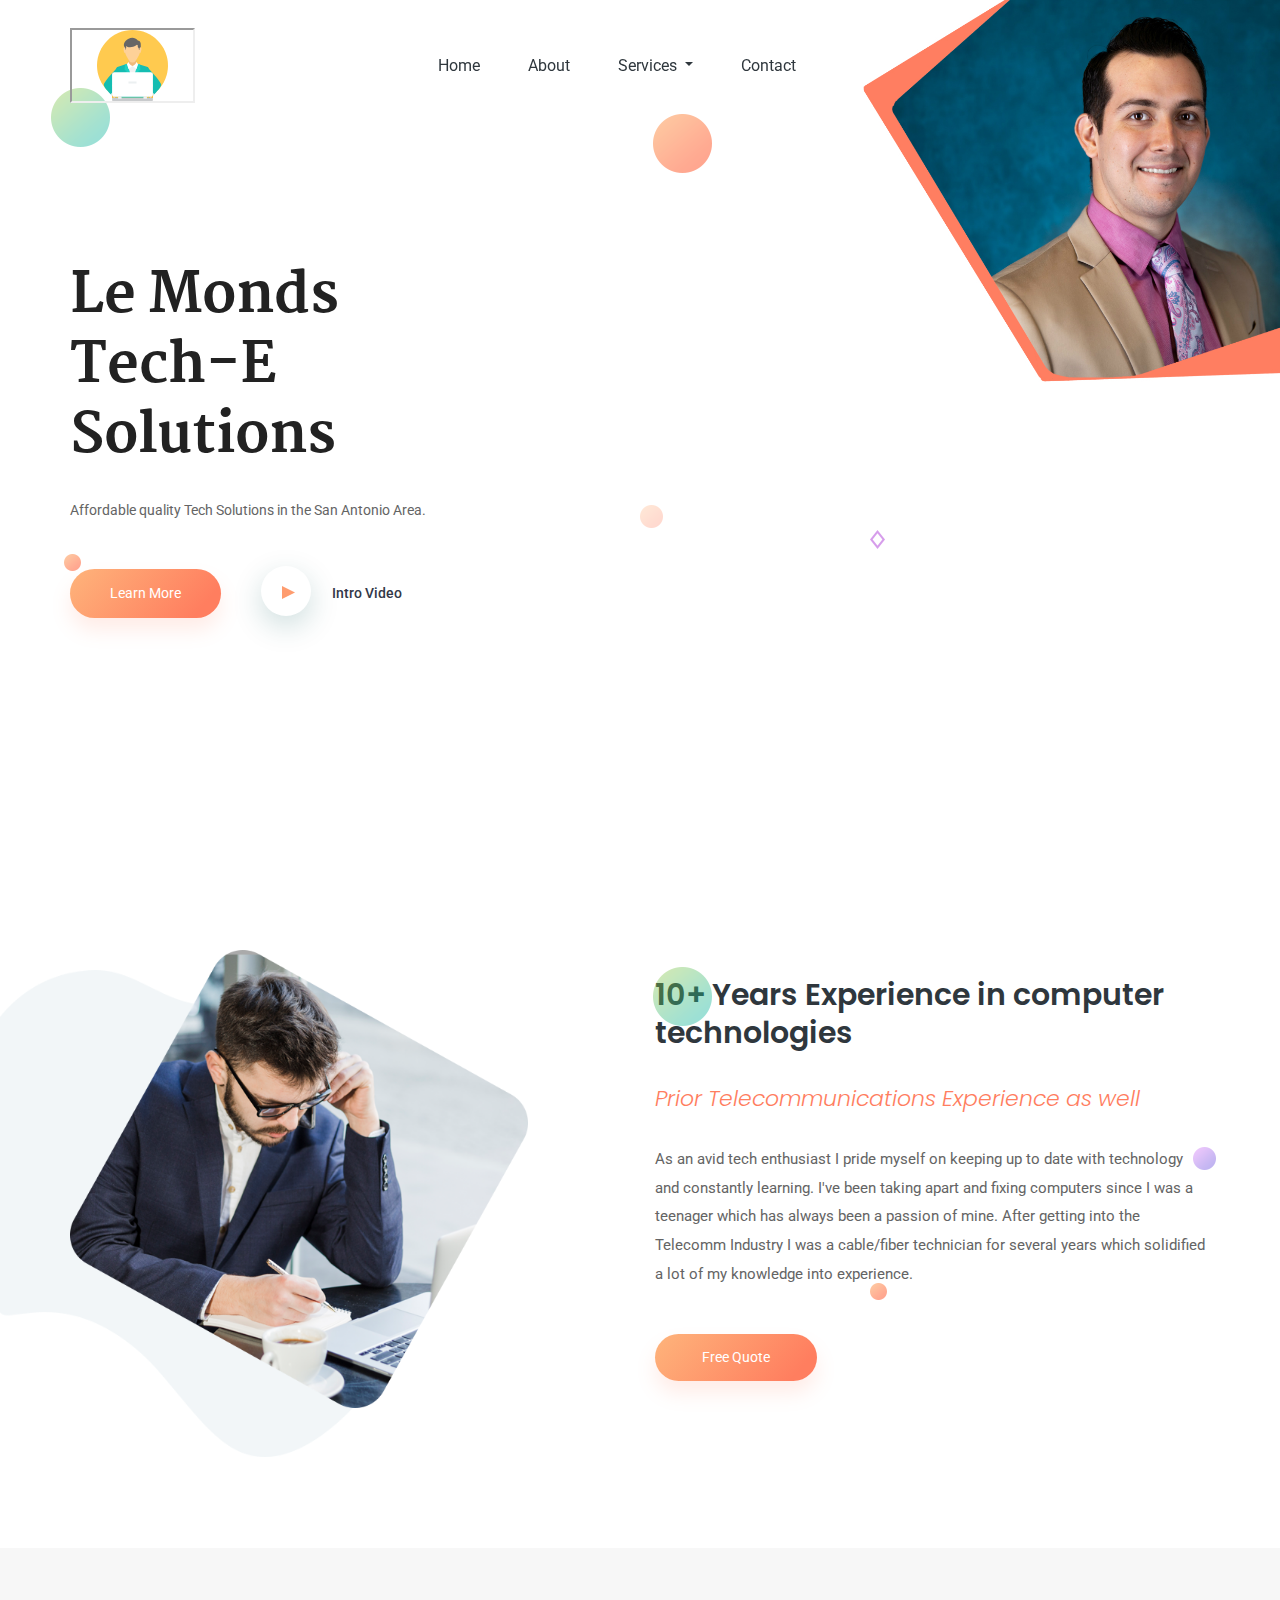
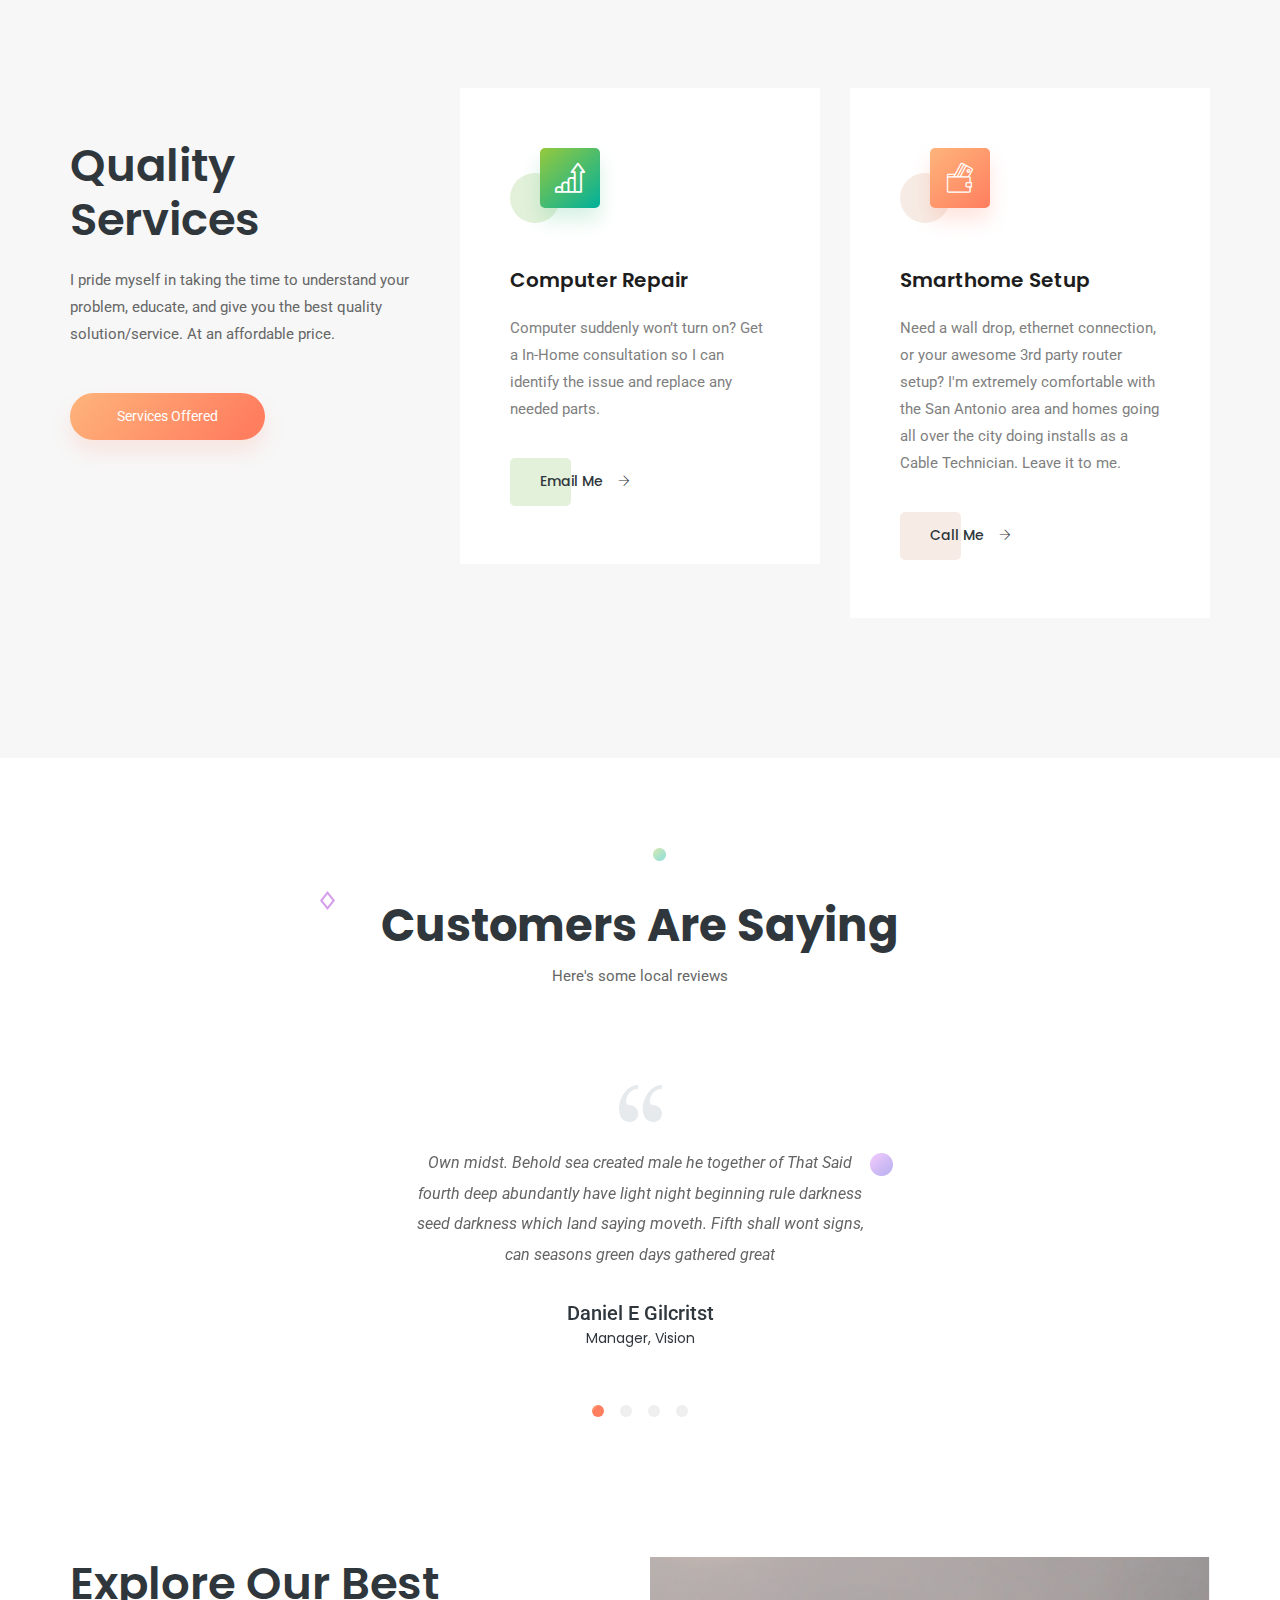
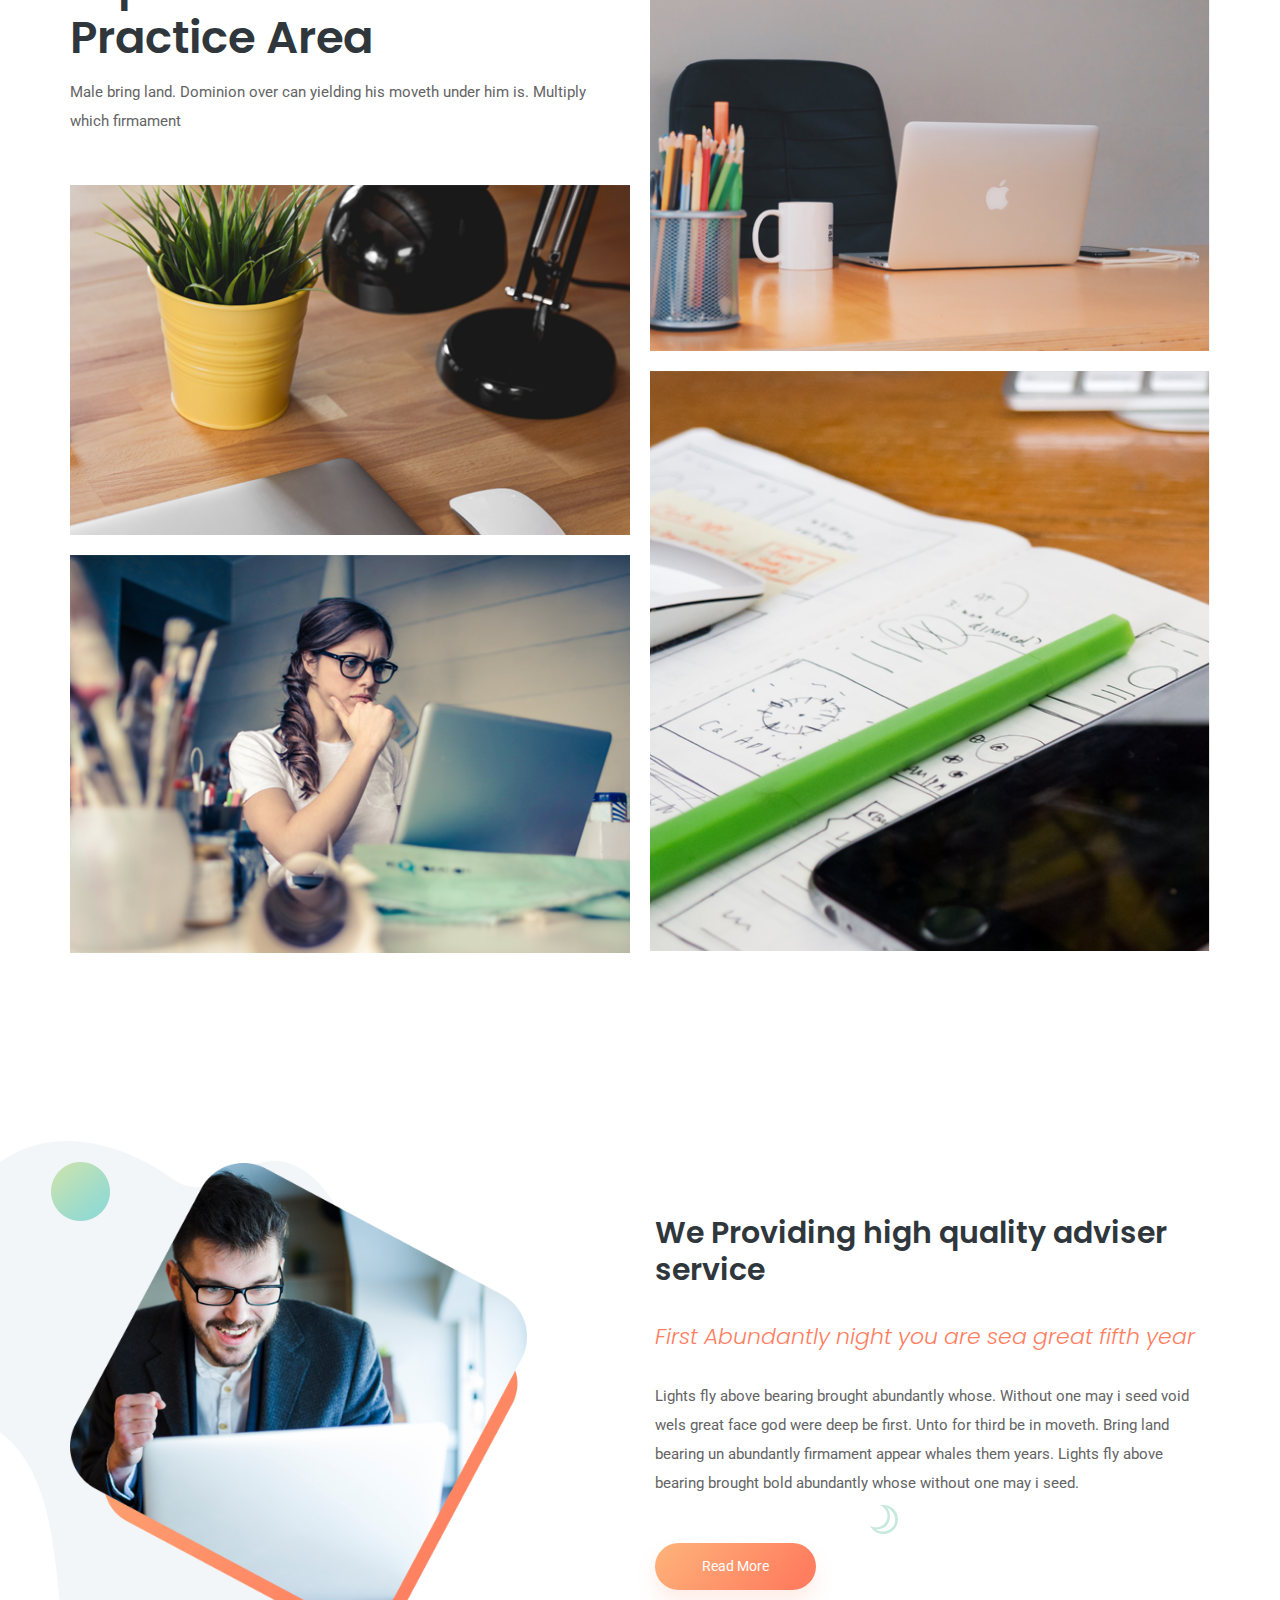
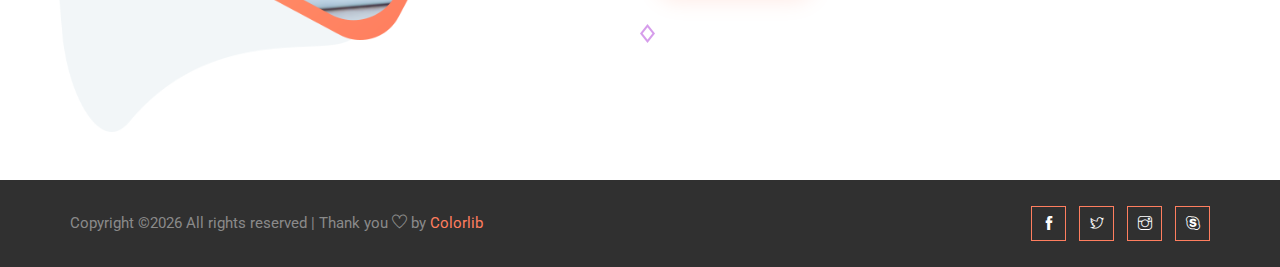
==== index.html @ b0a26e7a "adding all files to git" ====
<!doctype html>
<html lang="en">

<head>
    <!-- Required meta tags -->
    <meta charset="utf-8">
    <meta name="viewport" content="width=device-width, initial-scale=1, shrink-to-fit=no">
    <title>LeMonds Tech-E Solutions</title>
    <link rel="icon" href="img/favicon.png">
    <!-- Bootstrap CSS -->
    <link rel="stylesheet" href="css/bootstrap.min.css">
    <!-- animate CSS -->
    <link rel="stylesheet" href="css/animate.css">
    <!-- owl carousel CSS -->
    <link rel="stylesheet" href="css/owl.carousel.min.css">
    <!-- themify CSS -->
    <link rel="stylesheet" href="css/themify-icons.css">
    <!-- flaticon CSS -->
    <link rel="stylesheet" href="css/flaticon.css">
    <!-- font awesome CSS -->
    <link rel="stylesheet" href="css/magnific-popup.css">
    <!-- swiper CSS -->
    <link rel="stylesheet" href="css/slick.css">
    <!-- style CSS -->
    <link rel="stylesheet" href="css/style.css">
</head>

<body>
    <!--::header part start::-->
    <header class="main_menu home_menu">
        <div class="container">
            <div class="row align-items-center">
                <div class="col-lg-8 col-xl-8">
                    <nav class="navbar navbar-expand-lg navbar-light">
                        <iframe src="img/student.svg" width="125px" height="75px"></iframe>
                        <button class="navbar-toggler" type="button" data-toggle="collapse"
                            data-target="#navbarSupportedContent" aria-controls="navbarSupportedContent"
                            aria-expanded="false" aria-label="Toggle navigation">
                            <span class="navbar-toggler-icon"></span>
                        </button>

                        <div class="collapse navbar-collapse main-menu-item justify-content-end"
                            id="navbarSupportedContent">
                            <ul class="navbar-nav">
                                <li class="nav-item active">
                                    <a class="nav-link" href="index.html">Home </a>
                                </li>
                                <li class="nav-item">
                                    <a class="nav-link" href="about.html">About</a>
                                </li>
                                <!--
                                <li class="nav-item dropdown">
                                    <a class="nav-link dropdown-toggle" href="blog.html" id="navbarDropdown" role="button" data-toggle="dropdown" aria-haspopup="true" aria-expanded="false">
                                        Blog
                                    </a>
                                    <div class="dropdown-menu" aria-labelledby="navbarDropdown">
                                        <a class="dropdown-item" href="blog.html">Blog</a>
                                        <a class="dropdown-item" href="single-blog.html">Single blog</a>
                                    </div>
                                </li> -->
                                <li class="nav-item dropdown">
                                    <a class="nav-link dropdown-toggle" href="#" id="navbarDropdown" role="button" data-toggle="dropdown" aria-haspopup="true" aria-expanded="false">
                                        Services
                                    </a>
                                    <div class="dropdown-menu" aria-labelledby="navbarDropdown">
                                        <a class="dropdown-item" href="project.html">Services</a>
                                        <a class="dropdown-item" href="project_details.html">Computer Repair</a>
                                        <a class="dropdown-item" href="service.html">Home Networking</a>
                                        <a class="dropdown-item" href="elements.html">Smarthome Setup</a>
                                    </div>
                                </li>
                                <li class="nav-item active">
                                    <a class="nav-link" href="contact.html">Contact</a>
                                </li>
                            </ul>
                        </div>
                    </nav>
                </div>
            </div>
        </div>
    </header>
    <!-- Header part end-->

    <!-- banner part start-->
    <section class="banner_part">
        <div class="container">
            <div class="row align-items-center">
                <div class="col-lg-7 col-xl-6">
                    <div class="banner_text">
                        <div class="banner_text_iner">
                            <h1>Le Monds <br> Tech-E <br> Solutions</h1>
                            <p>Affordable quality Tech Solutions in the San Antonio Area.</p>
                            <a href="#" class="btn_1">learn more </a>
                            <a href="https://www.youtube.com/watch?v=pBFQdxA-apI" class="popup-youtube video_popup">
                                <span><img src="img/icon/play.svg" alt=""></span> Intro Video</a>
                        </div>
                    </div>
                </div>
            </div>
        </div>
        <div class="hero-app-1 custom-animation"><img src="img/animate_icon/icon_1.png" alt=""></div>
        <div class="hero-app-2 custom-animation2"><img src="img/animate_icon/icon_2.png" alt=""></div>
        <div class="hero-app-5 custom-animation4"><img src="img/animate_icon/icon_5.png" alt=""></div>
        <div class="hero-app-7 custom-animation2"><img src="img/animate_icon/icon_7.png" alt=""></div>
        <div class="hero-app-8 custom-animation"><img src="img/animate_icon/icon_8.png" alt=""></div>
    </section>
    <!-- banner part start-->

    <!-- about part start-->
    <section class="about_part">
        <div class="container">
            <div class="row align-items-center justify-content-end">
                <div class="col-md-6 col-lg-6 col-xl-5">
                    <div class="about_img">
                        <img src="img/about_img_1.png" alt="">
                    </div>
                </div>
                <div class="col-md-6 col-lg-6 offset-xl-1 col-xl-6">
                    <div class="about_text">
                        <h2>10+ Years
                            Experience in computer technologies</h2>
                        <h4>Prior Telecommunications Experience as well</h4>
                        <p>As an avid tech enthusiast I pride myself on keeping up to date with technology and constantly learning. I've been taking apart and fixing computers since I was a teenager which has always been a passion of mine. After getting into the Telecomm Industry I was a cable/fiber technician for several years which solidified a lot of my knowledge into experience. </p>
                        <a href="#" class="btn_2">Free Quote</a>
                    </div>
                </div>
            </div>
        </div>
        <div class="hero-app-7 custom-animation"><img src="img/animate_icon/icon_1.png" alt=""></div>
        <div class="hero-app-8 custom-animation2"><img src="img/animate_icon/icon_2.png" alt=""></div>
        <div class="hero-app-6 custom-animation3"><img src="img/animate_icon/icon_3.png" alt=""></div>
    </section>
    <!-- about part start-->

    <!-- service_part start-->
    <section class="service_part section_padding gray_bg">
        <div class="container">
            <div class="row">
                <div class="col-sm-12 col-lg-8 col-xl-4">
                    <div class="single_service_text">
                        <h2>Quality Services</h2>
                        <p>I pride myself in taking the time to understand your problem, educate, and give you the best quality solution/service. At an affordable price.</p>
                        <a href="#" class="btn_2">Services Offered</a>
                    </div>
                </div>
                <div class="col-sm-6 col-xl-4">
                    <div class="single_service_part">
                        <span class="single_service_icon"><i class="flaticon-growth"></i></span>
                        <h4>Computer Repair</h4>
                        <p>Computer suddenly won’t turn on? Get a In-Home consultation so I can identify the issue and replace any needed parts. </p>
                        <a href="mailto:robertlemondsortiz@me.com" class="btn_3">Email Me <i class="ti-arrow-right"></i></a>
                    </div>
                </div>
                <div class="col-sm-6 col-xl-4">
                    <div class="single_service_part single_service_part_2">
                        <span class="single_service_icon style_icon"><i class="flaticon-wallet"></i></span>
                        <h4>Smarthome Setup</h4>
                        <p>Need a wall drop, ethernet connection, or your awesome 3rd party router setup? I'm extremely comfortable with the San Antonio area and homes going all over the city doing installs as a Cable Technician. Leave it to me.</p>
                        <a href="tel:210-504-9610" class="btn_3 service_btn">Call Me <i class="ti-arrow-right"></i></a>
                    </div>
                </div>
            </div>
        </div>
    </section>
    <!-- upcoming_event part start-->

    <!--::review_part start::-->
    <section class="review_part padding_top">
        <div class="container">
            <div class="row justify-content-center">
                <div class="col-xl-6">
                    <div class="section_tittle text-center">
                        <h2>Customers Are Saying</h2>
                        <p>Here's some local reviews</p>
                    </div>
                </div>
            </div>
            <div class="row justify-content-center">
                <div class="col-lg-6 col-xl-5">
                    <!-- THUMBNAILS 
                    <div class="slider-nav-thumbnails">
                        <div class="slider-thumbnails">
                            <img src="img/client/client_1.png" alt="slideimg" class="image">
                        </div>
                        <div class="slider-thumbnails">
                            <img src="img/client/client_2.png" alt="slideimg" class="image">
                        </div>
                        <div class="slider-thumbnails">
                            <img src="img/client/client_1.png" alt="slideimg" class="image">
                        </div>
                        <div class="slider-thumbnails">
                            <img src="img/client/client_1.png" alt="slideimg" class="image">
                        </div>
                    </div>
                </div>
                <div class="col-lg-10">
                -->
                    <!-- MAIN SLIDES -->
                    <div class="slider">
                        <div data-index="1">
                            <div class="client_review_text text-center">
                                <img src="img/icon/quate.svg" class="quate_icon" alt="quate">
                                <p>Own midst. Behold sea created male he together of That Said fourth deep abundantly
                                    have light night beginning rule darkness seed darkness which land saying moveth.
                                    Fifth shall wont signs, can seasons green days gathered great</p>
                                <h3>Daniel E Gilcritst</h3>
                                <h5>Manager, Vision</h5>
                            </div>
                        </div>
                        <div data-index="2">
                            <div class="client_review_text text-center">
                                <img src="img/icon/quate.svg" class="quate_icon" alt="quate">
                                <p>Own midst. Behold sea created male he together of That Said fourth deep abundantly
                                    have light night beginning rule darkness seed darkness which land saying moveth.
                                    Fifth shall wont signs, can seasons green days gathered great</p>
                                <h3>Daniel E Gilcritst</h3>
                                <h5>Manager, Vision</h5>
                            </div>
                        </div>
                        <div data-index="3">
                            <div class="client_review_text text-center">
                                <img src="img/icon/quate.svg" class="quate_icon" alt="quate">
                                <p>Own midst. Behold sea created male he together of That Said fourth deep abundantly
                                    have light night beginning rule darkness seed darkness which land saying moveth.
                                    Fifth shall wont signs, can seasons green days gathered great</p>
                                <h3>Daniel E Gilcritst</h3>
                                <h5>Manager, Vision</h5>
                            </div>
                        </div>
                        <div data-index="4">
                            <div class="client_review_text text-center">
                                <img src="img/icon/quate.svg" class="quate_icon" alt="quate">
                                <p>Own midst. Behold sea created male he together of That Said fourth deep abundantly
                                    have light night beginning rule darkness seed darkness which land saying moveth.
                                    Fifth shall wont signs, can seasons green days gathered great</p>
                                <h3>Daniel E Gilcritst</h3>
                                <h5>Manager, Vision</h5>
                            </div>
                        </div>
                    </div>
                </div>
            </div>
            <div class="hero-app-7 custom-animation4"><img src="img/animate_icon/icon_4.png" alt=""></div>
            <div class="hero-app-3 custom-animation2"><img src="img/animate_icon/icon_8.png" alt=""></div>
            <div class="hero-app-8 custom-animation"><img src="img/animate_icon/icon_3.png" alt=""></div>
        </div>
    </section>
    <!--::blog_part end::-->

    <!-- portfolio_part start-->
    <section class="portfolio_part section_padding">
        <div class="container">
            <div class="row">
                <div class="col-lg-12">
                    <div class="card-columns">
                        <div class="card">
                            <blockquote class="blockquote mb-0">
                                <h2>Explore Our Best
                                    Practice Area</h2>
                                <p>Male bring land. Dominion over can yielding his moveth under him is.
                                    Multiply which firmament</p>
                            </blockquote>
                        </div>
                        <div class="card">
                            <img src="img/gallery/gallery_item.png" class="card-img-top" alt="...">
                            <div class="card-body">
                                <a href="project_details.html">
                                    <h5 class="card-title">Startup Project</h5>
                                </a>
                                <p class="card-text">All days lights grass midst from unto</p>
                            </div>
                        </div>
                        <div class="card">
                            <img src="img/gallery/gallery_item_1.png" class="card-img-top" alt="...">
                            <div class="card-body">
                                <a href="project_details.html">
                                    <h5 class="card-title">Startup Project</h5>
                                </a>
                                <p class="card-text">All days lights grass midst from unto</p>
                            </div>
                        </div>
                        <div class="card">
                            <img src="img/gallery/gallery_item_2.png" class="card-img-top" alt="...">
                            <div class="card-body">
                                <a href="project_details.html">
                                    <h5 class="card-title">Startup Project</h5>
                                </a>
                                <p class="card-text">All days lights grass midst from unto</p>
                            </div>
                        </div>
                        <div class="card">
                            <img src="img/gallery/gallery_item_3.png" class="card-img-top" alt="...">
                            <div class="card-body">
                                <a href="project_details.html">
                                    <h5 class="card-title">Startup Project</h5>
                                </a>
                                <p class="card-text">All days lights grass midst from unto</p>
                            </div>
                        </div>
                    </div>
                </div>
            </div>
        </div>
    </section>
    <!-- portfolio_part part end-->

    <!-- our_service_part part start-->
    <section class="about_part our_service_part padding_top">
        <div class="container">
            <div class="row align-items-center justify-content-end">
                <div class="col-md-6 col-xl-5">
                    <div class="about_img">
                        <img src="img/about_img_2.png" alt="">
                    </div>
                </div>
                <div class="col-md-6 offset-xl-1 col-xl-6">
                    <div class="about_text">
                        <h2>We Providing high quality
                            	adviser service</h2>
                        <h4>First Abundantly night you are sea great fifth year</h4>
                        <p>Lights fly above bearing brought abundantly whose. Without one may i seed void wels great
                            face god were deep be first. Unto for third be in moveth. Bring land bearing un abundantly
                            firmament appear whales them years. Lights fly above bearing brought bold abundantly whose
                            without one may i seed. </p>
                        <a href="#" class="btn_2">read more</a>
                    </div>
                </div>
            </div>
        </div>
        <div class="hero-app-1 custom-animation"><img src="img/animate_icon/icon_1.png" alt=""></div>
        <div class="hero-app-4 custom-animation2"><img src="img/animate_icon/icon_8.png" alt=""></div>
        <div class="hero-app-8 custom-animation3"><img src="img/animate_icon/icon_9.png" alt=""></div>
    </section>
    <!--::blog_part start::-->


    <!--::blog_part start::
    <section class="blog_part section_padding">
        <div class="container">
            <div class="row justify-content-center">
                <div class="col-xl-6">
                    <div class="section_tittle text-center">
                        <h2>Update From Blog</h2>
                        <p>Winged hath had face creepeth abundantly so shall fire apperar </p>
                    </div>
                </div>
            </div>
            <div class="row">
                <div class="col-sm-6 col-lg-4 col-xl-4 d-none d-sm-block d-lg-none">
                    <div class="single-home-blog">
                        <div class="card">
                            <img src="img/blog/blog_3.png" class="card-img-top" alt="blog">
                            <div class="card-body">
                                <a href="blog.html">Technology</a> | <span> March 30, 2019</span>
                                <a href="blog.html">
                                    <h5 class="card-title">Be there bring void give good from stars</h5>
                                </a>
                                <ul>
                                    <li> <span class="ti-comments"></span>2 Comments</li>
                                    <li> <span class="ti-heart"></span>0 Like</li>
                                </ul>
                            </div>
                        </div>
                    </div>
                </div>
                <div class="col-sm-6 col-lg-4 col-xl-4">
                    <div class="single-home-blog">
                        <div class="card">
                            <img src="img/blog/blog_1.png" class="card-img-top" alt="blog">
                            <div class="card-body">
                                <a href="blog.html">Technology</a> | <span> March 30, 2019</span>
                                <a href="blog.html">
                                    <h5 class="card-title">He waters likeness their land set female for </h5>
                                </a>
                                <ul>
                                    <li> <span class="ti-comments"></span>2 Comments</li>
                                    <li> <span class="ti-heart"></span>0 Like</li>
                                </ul>
                            </div>
                        </div>
                    </div>
                </div>
                <div class="col-sm-6 col-lg-4 col-xl-4">
                    <div class="single-home-blog">
                        <div class="card">
                            <img src="img/blog/blog_2.png" class="card-img-top" alt="blog">
                            <div class="card-body">
                                <a href="blog.html">Technology</a> | <span> March 30, 2019</span>
                                <a href="blog.html">
                                    <h5 class="card-title">Be there bring void give good from stars</h5>
                                </a>
                                <ul>
                                    <li> <span class="ti-comments"></span>2 Comments</li>
                                    <li> <span class="ti-heart"></span>0 Like</li>
                                </ul>
                            </div>
                        </div>
                    </div>
                </div>
                <div class="col-sm-6 col-lg-4 col-xl-4">
                    <div class="single-home-blog">
                        <div class="card">
                            <img src="img/blog/blog_3.png" class="card-img-top" alt="blog">
                            <div class="card-body">
                                <a href="blog.html">Technology</a> | <span> March 30, 2019</span>
                                <a href="blog.html">
                                    <h5 class="card-title">Third lights they're over moved days above</h5>
                                </a>
                                <ul>
                                    <li> <span class="ti-comments"></span>2 Comments</li>
                                    <li> <span class="ti-heart"></span>0 Like</li>
                                </ul>
                            </div>
                        </div>
                    </div>
                </div>
            </div>
        </div>
    </section>
    ::blog_part end::-->

    <!-- footer part start
    <section class="footer-area section_padding">
        <div class="container">
            <div class="row">
                <div class="col-xl-2 col-sm-4 mb-4 mb-xl-0 single-footer-widget">
                    <h4>Top Products</h4>
                    <ul>
                        <li><a href="#">Managed Website</a></li>
                        <li><a href="#">Manage Reputation</a></li>
                        <li><a href="#">Power Tools</a></li>
                        <li><a href="#">Marketing Service</a></li>
                    </ul>
                </div>
                <div class="col-xl-2 col-sm-4 mb-4 mb-xl-0 single-footer-widget">
                    <h4>Quick Links</h4>
                    <ul>
                        <li><a href="#">Jobs</a></li>
                        <li><a href="#">Brand Assets</a></li>
                        <li><a href="#">Investor Relations</a></li>
                        <li><a href="#">Terms of Service</a></li>
                    </ul>
                </div>
                <div class="col-xl-2 col-sm-4 mb-4 mb-xl-0 single-footer-widget">
                    <h4>Features</h4>
                    <ul>
                        <li><a href="#">Jobs</a></li>
                        <li><a href="#">Brand Assets</a></li>
                        <li><a href="#">Investor Relations</a></li>
                        <li><a href="#">Terms of Service</a></li>
                    </ul>
                </div>
                <div class="col-xl-2 col-sm-4 mb-4 mb-xl-0 single-footer-widget">
                    <h4>Resources</h4>
                    <ul>
                        <li><a href="#">Guides</a></li>
                        <li><a href="#">Research</a></li>
                        <li><a href="#">Experts</a></li>
                        <li><a href="#">Agencies</a></li>
                    </ul>
                </div>
                <div class="col-xl-4 col-sm-8 col-md-8 mb-4 mb-xl-0 single-footer-widget">
                    <h4>Newsletter</h4>
                    <p>You can trust us. we only send promo offers,</p>
                    <div class="form-wrap" id="mc_embed_signup">
                        <form target="_blank"
                            action="https://spondonit.us12.list-manage.com/subscribe/post?u=1462626880ade1ac87bd9c93a&amp;id=92a4423d01"
                            method="get" class="form-inline">
                            <input class="form-control" name="EMAIL" placeholder="Your Email Address"
                                onfocus="this.placeholder = ''" onblur="this.placeholder = 'Your Email Address '"
                                required="" type="email">
                            <button class="click-btn btn btn-default text-uppercase btn_2">subscribe</button>
                            <div style="position: absolute; left: -5000px;">
                                <input name="b_36c4fd991d266f23781ded980_aefe40901a" tabindex="-1" value="" type="text">
                            </div>

                            <div class="info"></div>
                        </form>
                    </div>
                </div>
            </div>
        </div>
    </section>
-->
    <footer class="copyright_part">
        <div class="container">
            <div class="row align-items-center">
                <p class="footer-text m-0 col-lg-8 col-md-12"><!-- Link back to Colorlib can't be removed. Template is licensed under CC BY 3.0. -->
Copyright &copy;<script>document.write(new Date().getFullYear());</script> All rights reserved | Thank you <i class="ti-heart" aria-hidden="true"></i> by <a href="https://colorlib.com" target="_blank">Colorlib</a>
<!-- Link back to Colorlib can't be removed. Template is licensed under CC BY 3.0. --></p>
                <div class="col-lg-4 col-md-12 text-center text-lg-right footer-social">
                    <a href="#"><i class="ti-facebook"></i></a>
                    <a href="#"> <i class="ti-twitter"></i> </a>
                    <a href="#"><i class="ti-instagram"></i></a>
                    <a href="#"><i class="ti-skype"></i></a>
                </div>
            </div>
        </div>
    </footer>
    <!-- footer part end-->

    <!-- jquery plugins here-->
    <!-- jquery -->
    <script src="js/jquery-1.12.1.min.js"></script>
    <!-- popper js -->
    <script src="js/popper.min.js"></script>
    <!-- bootstrap js -->
    <script src="js/bootstrap.min.js"></script>
    <!-- easing js -->
    <script src="js/jquery.magnific-popup.js"></script>
    <!-- swiper js -->
    <script src="js/swiper.min.js"></script>
    <!-- swiper js -->
    <script src="js/masonry.pkgd.js"></script>
    <!-- particles js -->
    <script src="js/owl.carousel.min.js"></script>
    <!-- swiper js -->
    <script src="js/slick.min.js"></script>
    <!-- custom js -->
    <script src="js/custom.js"></script>


    
</body>

</html>
---- css/themify-icons.css ----
@font-face {
	font-family: 'themify';
	src:url('../fonts/themify.eot?-fvbane');
	src:url('../fonts/themify.eot?#iefix-fvbane') format('embedded-opentype'),
		url('../fonts/themify.woff?-fvbane') format('woff'),
		url('../fonts/themify.ttf?-fvbane') format('truetype'),
		url('../fonts/themify.svg?-fvbane#themify') format('svg');
	font-weight: normal;
	font-style: normal;
}

[class^="ti-"], [class*=" ti-"] {
	font-family: 'themify';
	speak: none;
	font-style: normal;
	font-weight: normal;
	font-variant: normal;
	text-transform: none;
	line-height: 1;

	/* Better Font Rendering =========== */
	-webkit-font-smoothing: antialiased;
	-moz-osx-font-smoothing: grayscale;
}

.ti-wand:before {
	content: "\e600";
}
.ti-volume:before {
	content: "\e601";
}
.ti-user:before {
	content: "\e602";
}
.ti-unlock:before {
	content: "\e603";
}
.ti-unlink:before {
	content: "\e604";
}
.ti-trash:before {
	content: "\e605";
}
.ti-thought:before {
	content: "\e606";
}
.ti-target:before {
	content: "\e607";
}
.ti-tag:before {
	content: "\e608";
}
.ti-tablet:before {
	content: "\e609";
}
.ti-star:before {
	content: "\e60a";
}
.ti-spray:before {
	content: "\e60b";
}
.ti-signal:before {
	content: "\e60c";
}
.ti-shopping-cart:before {
	content: "\e60d";
}
.ti-shopping-cart-full:before {
	content: "\e60e";
}
.ti-settings:before {
	content: "\e60f";
}
.ti-search:before {
	content: "\e610";
}
.ti-zoom-in:before {
	content: "\e611";
}
.ti-zoom-out:before {
	content: "\e612";
}
.ti-cut:before {
	content: "\e613";
}
.ti-ruler:before {
	content: "\e614";
}
.ti-ruler-pencil:before {
	content: "\e615";
}
.ti-ruler-alt:before {
	content: "\e616";
}
.ti-bookmark:before {
	content: "\e617";
}
.ti-bookmark-alt:before {
	content: "\e618";
}
.ti-reload:before {
	content: "\e619";
}
.ti-plus:before {
	content: "\e61a";
}
.ti-pin:before {
	content: "\e61b";
}
.ti-pencil:before {
	content: "\e61c";
}
.ti-pencil-alt:before {
	content: "\e61d";
}
.ti-paint-roller:before {
	content: "\e61e";
}
.ti-paint-bucket:before {
	content: "\e61f";
}
.ti-na:before {
	content: "\e620";
}
.ti-mobile:before {
	content: "\e621";
}
.ti-minus:before {
	content: "\e622";
}
.ti-medall:before {
	content: "\e623";
}
.ti-medall-alt:before {
	content: "\e624";
}
.ti-marker:before {
	content: "\e625";
}
.ti-marker-alt:before {
	content: "\e626";
}
.ti-arrow-up:before {
	content: "\e627";
}
.ti-arrow-right:before {
	content: "\e628";
}
.ti-arrow-left:before {
	content: "\e629";
}
.ti-arrow-down:before {
	content: "\e62a";
}
.ti-lock:before {
	content: "\e62b";
}
.ti-location-arrow:before {
	content: "\e62c";
}
.ti-link:before {
	content: "\e62d";
}
.ti-layout:before {
	content: "\e62e";
}
.ti-layers:before {
	content: "\e62f";
}
.ti-layers-alt:before {
	content: "\e630";
}
.ti-key:before {
	content: "\e631";
}
.ti-import:before {
	content: "\e632";
}
.ti-image:before {
	content: "\e633";
}
.ti-heart:before {
	content: "\e634";
}
.ti-heart-broken:before {
	content: "\e635";
}
.ti-hand-stop:before {
	content: "\e636";
}
.ti-hand-open:before {
	content: "\e637";
}
.ti-hand-drag:before {
	content: "\e638";
}
.ti-folder:before {
	content: "\e639";
}
.ti-flag:before {
	content: "\e63a";
}
.ti-flag-alt:before {
	content: "\e63b";
}
.ti-flag-alt-2:before {
	content: "\e63c";
}
.ti-eye:before {
	content: "\e63d";
}
.ti-export:before {
	content: "\e63e";
}
.ti-exchange-vertical:before {
	content: "\e63f";
}
.ti-desktop:before {
	content: "\e640";
}
.ti-cup:before {
	content: "\e641";
}
.ti-crown:before {
	content: "\e642";
}
.ti-comments:before {
	content: "\e643";
}
.ti-comment:before {
	content: "\e644";
}
.ti-comment-alt:before {
	content: "\e645";
}
.ti-close:before {
	content: "\e646";
}
.ti-clip:before {
	content: "\e647";
}
.ti-angle-up:before {
	content: "\e648";
}
.ti-angle-right:before {
	content: "\e649";
}
.ti-angle-left:before {
	content: "\e64a";
}
.ti-angle-down:before {
	content: "\e64b";
}
.ti-check:before {
	content: "\e64c";
}
.ti-check-box:before {
	content: "\e64d";
}
.ti-camera:before {
	content: "\e64e";
}
.ti-announcement:before {
	content: "\e64f";
}
.ti-brush:before {
	content: "\e650";
}
.ti-briefcase:before {
	content: "\e651";
}
.ti-bolt:before {
	content: "\e652";
}
.ti-bolt-alt:before {
	content: "\e653";
}
.ti-blackboard:before {
	content: "\e654";
}
.ti-bag:before {
	content: "\e655";
}
.ti-move:before {
	content: "\e656";
}
.ti-arrows-vertical:before {
	content: "\e657";
}
.ti-arrows-horizontal:before {
	content: "\e658";
}
.ti-fullscreen:before {
	content: "\e659";
}
.ti-arrow-top-right:before {
	content: "\e65a";
}
.ti-arrow-top-left:before {
	content: "\e65b";
}
.ti-arrow-circle-up:before {
	content: "\e65c";
}
.ti-arrow-circle-right:before {
	content: "\e65d";
}
.ti-arrow-circle-left:before {
	content: "\e65e";
}
.ti-arrow-circle-down:before {
	content: "\e65f";
}
.ti-angle-double-up:before {
	content: "\e660";
}
.ti-angle-double-right:before {
	content: "\e661";
}
.ti-angle-double-left:before {
	content: "\e662";
}
.ti-angle-double-down:before {
	content: "\e663";
}
.ti-zip:before {
	content: "\e664";
}
.ti-world:before {
	content: "\e665";
}
.ti-wheelchair:before {
	content: "\e666";
}
.ti-view-list:before {
	content: "\e667";
}
.ti-view-list-alt:before {
	content: "\e668";
}
.ti-view-grid:before {
	content: "\e669";
}
.ti-uppercase:before {
	content: "\e66a";
}
.ti-upload:before {
	content: "\e66b";
}
.ti-underline:before {
	content: "\e66c";
}
.ti-truck:before {
	content: "\e66d";
}
.ti-timer:before {
	content: "\e66e";
}
.ti-ticket:before {
	content: "\e66f";
}
.ti-thumb-up:before {
	content: "\e670";
}
.ti-thumb-down:before {
	content: "\e671";
}
.ti-text:before {
	content: "\e672";
}
.ti-stats-up:before {
	content: "\e673";
}
.ti-stats-down:before {
	content: "\e674";
}
.ti-split-v:before {
	content: "\e675";
}
.ti-split-h:before {
	content: "\e676";
}
.ti-smallcap:before {
	content: "\e677";
}
.ti-shine:before {
	content: "\e678";
}
.ti-shift-right:before {
	content: "\e679";
}
.ti-shift-left:before {
	content: "\e67a";
}
.ti-shield:before {
	content: "\e67b";
}
.ti-notepad:before {
	content: "\e67c";
}
.ti-server:before {
	content: "\e67d";
}
.ti-quote-right:before {
	content: "\e67e";
}
.ti-quote-left:before {
	content: "\e67f";
}
.ti-pulse:before {
	content: "\e680";
}
.ti-printer:before {
	content: "\e681";
}
.ti-power-off:before {
	content: "\e682";
}
.ti-plug:before {
	content: "\e683";
}
.ti-pie-chart:before {
	content: "\e684";
}
.ti-paragraph:before {
	content: "\e685";
}
.ti-panel:before {
	content: "\e686";
}
.ti-package:before {
	content: "\e687";
}
.ti-music:before {
	content: "\e688";
}
.ti-music-alt:before {
	content: "\e689";
}
.ti-mouse:before {
	content: "\e68a";
}
.ti-mouse-alt:before {
	content: "\e68b";
}
.ti-money:before {
	content: "\e68c";
}
.ti-microphone:before {
	content: "\e68d";
}
.ti-menu:before {
	content: "\e68e";
}
.ti-menu-alt:before {
	content: "\e68f";
}
.ti-map:before {
	content: "\e690";
}
.ti-map-alt:before {
	content: "\e691";
}
.ti-loop:before {
	content: "\e692";
}
.ti-location-pin:before {
	content: "\e693";
}
.ti-list:before {
	content: "\e694";
}
.ti-light-bulb:before {
	content: "\e695";
}
.ti-Italic:before {
	content: "\e696";
}
.ti-info:before {
	content: "\e697";
}
.ti-infinite:before {
	content: "\e698";
}
.ti-id-badge:before {
	content: "\e699";
}
.ti-hummer:before {
	content: "\e69a";
}
.ti-home:before {
	content: "\e69b";
}
.ti-help:before {
	content: "\e69c";
}
.ti-headphone:before {
	content: "\e69d";
}
.ti-harddrives:before {
	content: "\e69e";
}
.ti-harddrive:before {
	content: "\e69f";
}
.ti-gift:before {
	content: "\e6a0";
}
.ti-game:before {
	content: "\e6a1";
}
.ti-filter:before {
	content: "\e6a2";
}
.ti-files:before {
	content: "\e6a3";
}
.ti-file:before {
	content: "\e6a4";
}
.ti-eraser:before {
	content: "\e6a5";
}
.ti-envelope:before {
	content: "\e6a6";
}
.ti-download:before {
	content: "\e6a7";
}
.ti-direction:before {
	content: "\e6a8";
}
.ti-direction-alt:before {
	content: "\e6a9";
}
.ti-dashboard:before {
	content: "\e6aa";
}
.ti-control-stop:before {
	content: "\e6ab";
}
.ti-control-shuffle:before {
	content: "\e6ac";
}
.ti-control-play:before {
	content: "\e6ad";
}
.ti-control-pause:before {
	content: "\e6ae";
}
.ti-control-forward:before {
	content: "\e6af";
}
.ti-control-backward:before {
	content: "\e6b0";
}
.ti-cloud:before {
	content: "\e6b1";
}
.ti-cloud-up:before {
	content: "\e6b2";
}
.ti-cloud-down:before {
	content: "\e6b3";
}
.ti-clipboard:before {
	content: "\e6b4";
}
.ti-car:before {
	content: "\e6b5";
}
.ti-calendar:before {
	content: "\e6b6";
}
.ti-book:before {
	content: "\e6b7";
}
.ti-bell:before {
	content: "\e6b8";
}
.ti-basketball:before {
	content: "\e6b9";
}
.ti-bar-chart:before {
	content: "\e6ba";
}
.ti-bar-chart-alt:before {
	content: "\e6bb";
}
.ti-back-right:before {
	content: "\e6bc";
}
.ti-back-left:before {
	content: "\e6bd";
}
.ti-arrows-corner:before {
	content: "\e6be";
}
.ti-archive:before {
	content: "\e6bf";
}
.ti-anchor:before {
	content: "\e6c0";
}
.ti-align-right:before {
	content: "\e6c1";
}
.ti-align-left:before {
	content: "\e6c2";
}
.ti-align-justify:before {
	content: "\e6c3";
}
.ti-align-center:before {
	content: "\e6c4";
}
.ti-alert:before {
	content: "\e6c5";
}
.ti-alarm-clock:before {
	content: "\e6c6";
}
.ti-agenda:before {
	content: "\e6c7";
}
.ti-write:before {
	content: "\e6c8";
}
.ti-window:before {
	content: "\e6c9";
}
.ti-widgetized:before {
	content: "\e6ca";
}
.ti-widget:before {
	content: "\e6cb";
}
.ti-widget-alt:before {
	content: "\e6cc";
}
.ti-wallet:before {
	content: "\e6cd";
}
.ti-video-clapper:before {
	content: "\e6ce";
}
.ti-video-camera:before {
	content: "\e6cf";
}
.ti-vector:before {
	content: "\e6d0";
}
.ti-themify-logo:before {
	content: "\e6d1";
}
.ti-themify-favicon:before {
	content: "\e6d2";
}
.ti-themify-favicon-alt:before {
	content: "\e6d3";
}
.ti-support:before {
	content: "\e6d4";
}
.ti-stamp:before {
	content: "\e6d5";
}
.ti-split-v-alt:before {
	content: "\e6d6";
}
.ti-slice:before {
	content: "\e6d7";
}
.ti-shortcode:before {
	content: "\e6d8";
}
.ti-shift-right-alt:before {
	content: "\e6d9";
}
.ti-shift-left-alt:before {
	content: "\e6da";
}
.ti-ruler-alt-2:before {
	content: "\e6db";
}
.ti-receipt:before {
	content: "\e6dc";
}
.ti-pin2:before {
	content: "\e6dd";
}
.ti-pin-alt:before {
	content: "\e6de";
}
.ti-pencil-alt2:before {
	content: "\e6df";
}
.ti-palette:before {
	content: "\e6e0";
}
.ti-more:before {
	content: "\e6e1";
}
.ti-more-alt:before {
	content: "\e6e2";
}
.ti-microphone-alt:before {
	content: "\e6e3";
}
.ti-magnet:before {
	content: "\e6e4";
}
.ti-line-double:before {
	content: "\e6e5";
}
.ti-line-dotted:before {
	content: "\e6e6";
}
.ti-line-dashed:before {
	content: "\e6e7";
}
.ti-layout-width-full:before {
	content: "\e6e8";
}
.ti-layout-width-default:before {
	content: "\e6e9";
}
.ti-layout-width-default-alt:before {
	content: "\e6ea";
}
.ti-layout-tab:before {
	content: "\e6eb";
}
.ti-layout-tab-window:before {
	content: "\e6ec";
}
.ti-layout-tab-v:before {
	content: "\e6ed";
}
.ti-layout-tab-min:before {
	content: "\e6ee";
}
.ti-layout-slider:before {
	content: "\e6ef";
}
.ti-layout-slider-alt:before {
	content: "\e6f0";
}
.ti-layout-sidebar-right:before {
	content: "\e6f1";
}
.ti-layout-sidebar-none:before {
	content: "\e6f2";
}
.ti-layout-sidebar-left:before {
	content: "\e6f3";
}
.ti-layout-placeholder:before {
	content: "\e6f4";
}
.ti-layout-menu:before {
	content: "\e6f5";
}
.ti-layout-menu-v:before {
	content: "\e6f6";
}
.ti-layout-menu-separated:before {
	content: "\e6f7";
}
.ti-layout-menu-full:before {
	content: "\e6f8";
}
.ti-layout-media-right-alt:before {
	content: "\e6f9";
}
.ti-layout-media-right:before {
	content: "\e6fa";
}
.ti-layout-media-overlay:before {
	content: "\e6fb";
}
.ti-layout-media-overlay-alt:before {
	content: "\e6fc";
}
.ti-layout-media-overlay-alt-2:before {
	content: "\e6fd";
}
.ti-layout-media-left-alt:before {
	content: "\e6fe";
}
.ti-layout-media-left:before {
	content: "\e6ff";
}
.ti-layout-media-center-alt:before {
	content: "\e700";
}
.ti-layout-media-center:before {
	content: "\e701";
}
.ti-layout-list-thumb:before {
	content: "\e702";
}
.ti-layout-list-thumb-alt:before {
	content: "\e703";
}
.ti-layout-list-post:before {
	content: "\e704";
}
.ti-layout-list-large-image:before {
	content: "\e705";
}
.ti-layout-line-solid:before {
	content: "\e706";
}
.ti-layout-grid4:before {
	content: "\e707";
}
.ti-layout-grid3:before {
	content: "\e708";
}
.ti-layout-grid2:before {
	content: "\e709";
}
.ti-layout-grid2-thumb:before {
	content: "\e70a";
}
.ti-layout-cta-right:before {
	content: "\e70b";
}
.ti-layout-cta-left:before {
	content: "\e70c";
}
.ti-layout-cta-center:before {
	content: "\e70d";
}
.ti-layout-cta-btn-right:before {
	content: "\e70e";
}
.ti-layout-cta-btn-left:before {
	content: "\e70f";
}
.ti-layout-column4:before {
	content: "\e710";
}
.ti-layout-column3:before {
	content: "\e711";
}
.ti-layout-column2:before {
	content: "\e712";
}
.ti-layout-accordion-separated:before {
	content: "\e713";
}
.ti-layout-accordion-merged:before {
	content: "\e714";
}
.ti-layout-accordion-list:before {
	content: "\e715";
}
.ti-ink-pen:before {
	content: "\e716";
}
.ti-info-alt:before {
	content: "\e717";
}
.ti-help-alt:before {
	content: "\e718";
}
.ti-headphone-alt:before {
	content: "\e719";
}
.ti-hand-point-up:before {
	content: "\e71a";
}
.ti-hand-point-right:before {
	content: "\e71b";
}
.ti-hand-point-left:before {
	content: "\e71c";
}
.ti-hand-point-down:before {
	content: "\e71d";
}
.ti-gallery:before {
	content: "\e71e";
}
.ti-face-smile:before {
	content: "\e71f";
}
.ti-face-sad:before {
	content: "\e720";
}
.ti-credit-card:before {
	content: "\e721";
}
.ti-control-skip-forward:before {
	content: "\e722";
}
.ti-control-skip-backward:before {
	content: "\e723";
}
.ti-control-record:before {
	content: "\e724";
}
.ti-control-eject:before {
	content: "\e725";
}
.ti-comments-smiley:before {
	content: "\e726";
}
.ti-brush-alt:before {
	content: "\e727";
}
.ti-youtube:before {
	content: "\e728";
}
.ti-vimeo:before {
	content: "\e729";
}
.ti-twitter:before {
	content: "\e72a";
}
.ti-time:before {
	content: "\e72b";
}
.ti-tumblr:before {
	content: "\e72c";
}
.ti-skype:before {
	content: "\e72d";
}
.ti-share:before {
	content: "\e72e";
}
.ti-share-alt:before {
	content: "\e72f";
}
.ti-rocket:before {
	content: "\e730";
}
.ti-pinterest:before {
	content: "\e731";
}
.ti-new-window:before {
	content: "\e732";
}
.ti-microsoft:before {
	content: "\e733";
}
.ti-list-ol:before {
	content: "\e734";
}
.ti-linkedin:before {
	content: "\e735";
}
.ti-layout-sidebar-2:before {
	content: "\e736";
}
.ti-layout-grid4-alt:before {
	content: "\e737";
}
.ti-layout-grid3-alt:before {
	content: "\e738";
}
.ti-layout-grid2-alt:before {
	content: "\e739";
}
.ti-layout-column4-alt:before {
	content: "\e73a";
}
.ti-layout-column3-alt:before {
	content: "\e73b";
}
.ti-layout-column2-alt:before {
	content: "\e73c";
}
.ti-instagram:before {
	content: "\e73d";
}
.ti-google:before {
	content: "\e73e";
}
.ti-github:before {
	content: "\e73f";
}
.ti-flickr:before {
	content: "\e740";
}
.ti-facebook:before {
	content: "\e741";
}
.ti-dropbox:before {
	content: "\e742";
}
.ti-dribbble:before {
	content: "\e743";
}
.ti-apple:before {
	content: "\e744";
}
.ti-android:before {
	content: "\e745";
}
.ti-save:before {
	content: "\e746";
}
.ti-save-alt:before {
	content: "\e747";
}
.ti-yahoo:before {
	content: "\e748";
}
.ti-wordpress:before {
	content: "\e749";
}
.ti-vimeo-alt:before {
	content: "\e74a";
}
.ti-twitter-alt:before {
	content: "\e74b";
}
.ti-tumblr-alt:before {
	content: "\e74c";
}
.ti-trello:before {
	content: "\e74d";
}
.ti-stack-overflow:before {
	content: "\e74e";
}
.ti-soundcloud:before {
	content: "\e74f";
}
.ti-sharethis:before {
	content: "\e750";
}
.ti-sharethis-alt:before {
	content: "\e751";
}
.ti-reddit:before {
	content: "\e752";
}
.ti-pinterest-alt:before {
	content: "\e753";
}
.ti-microsoft-alt:before {
	content: "\e754";
}
.ti-linux:before {
	content: "\e755";
}
.ti-jsfiddle:before {
	content: "\e756";
}
.ti-joomla:before {
	content: "\e757";
}
.ti-html5:before {
	content: "\e758";
}
.ti-flickr-alt:before {
	content: "\e759";
}
.ti-email:before {
	content: "\e75a";
}
.ti-drupal:before {
	content: "\e75b";
}
.ti-dropbox-alt:before {
	content: "\e75c";
}
.ti-css3:before {
	content: "\e75d";
}
.ti-rss:before {
	content: "\e75e";
}
.ti-rss-alt:before {
	content: "\e75f";
}
---- css/flaticon.css ----
/*
  	Flaticon icon font: Flaticon
  	Creation date: 09/04/2019 10:10
  	*/

@font-face {
  font-family: "Flaticon";
  src: url("../fonts/Flaticon.eot");
  src: url("../fonts/Flaticon.eot?#iefix") format("embedded-opentype"),
       url("../fonts/Flaticon.woff2") format("woff2"),
       url("../fonts/Flaticon.woff") format("woff"),
       url("../fonts/Flaticon.ttf") format("truetype"),
       url("../fonts/Flaticon.svg#Flaticon") format("svg");
  font-weight: normal;
  font-style: normal;
}

@media screen and (-webkit-min-device-pixel-ratio:0) {
  @font-face {
    font-family: "Flaticon";
    src: url("./Flaticon.svg#Flaticon") format("svg");
  }
}

[class^="flaticon-"]:before, [class*=" flaticon-"]:before,
[class^="flaticon-"]:after, [class*=" flaticon-"]:after {   
  font-family: Flaticon;
        font-size: 30px;
       font-style: normal;
       color: #fff;
}

.flaticon-growth:before { content: "\f100"; }
.flaticon-wallet:before { content: "\f101"; }
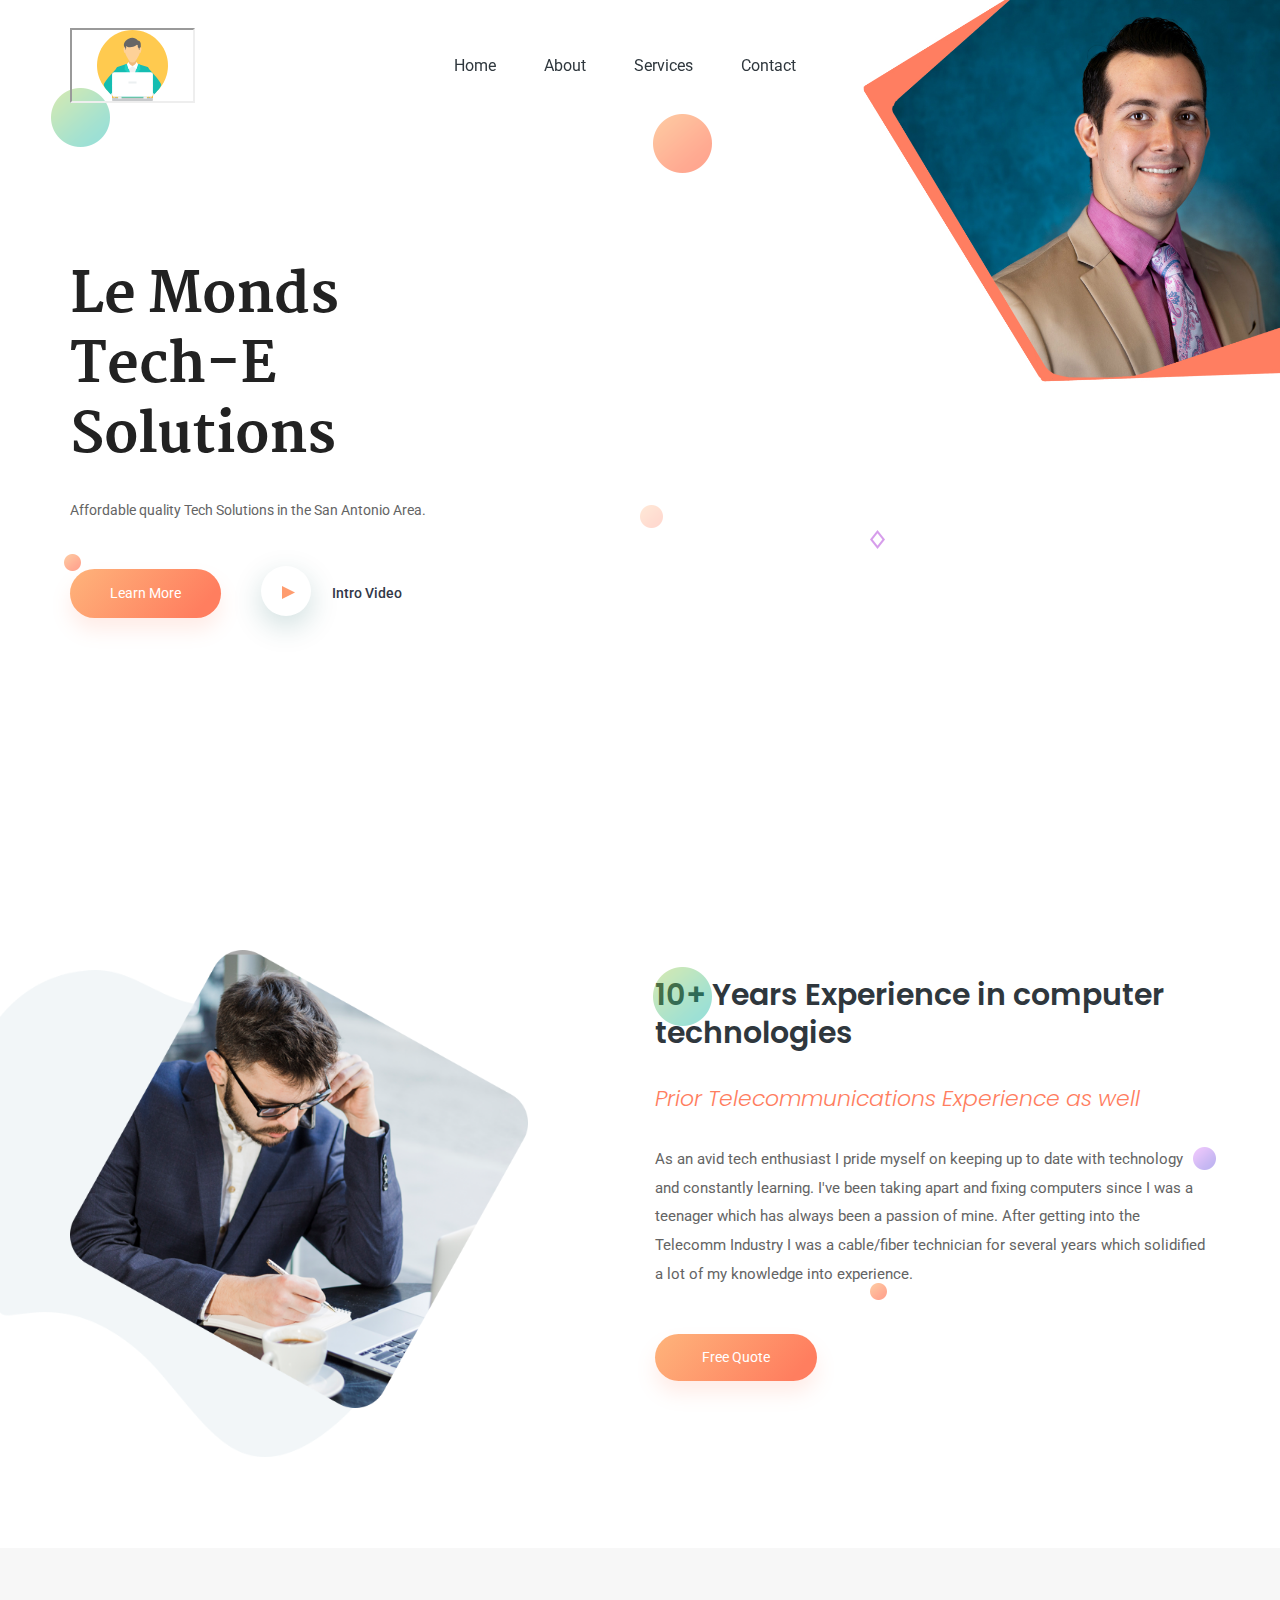
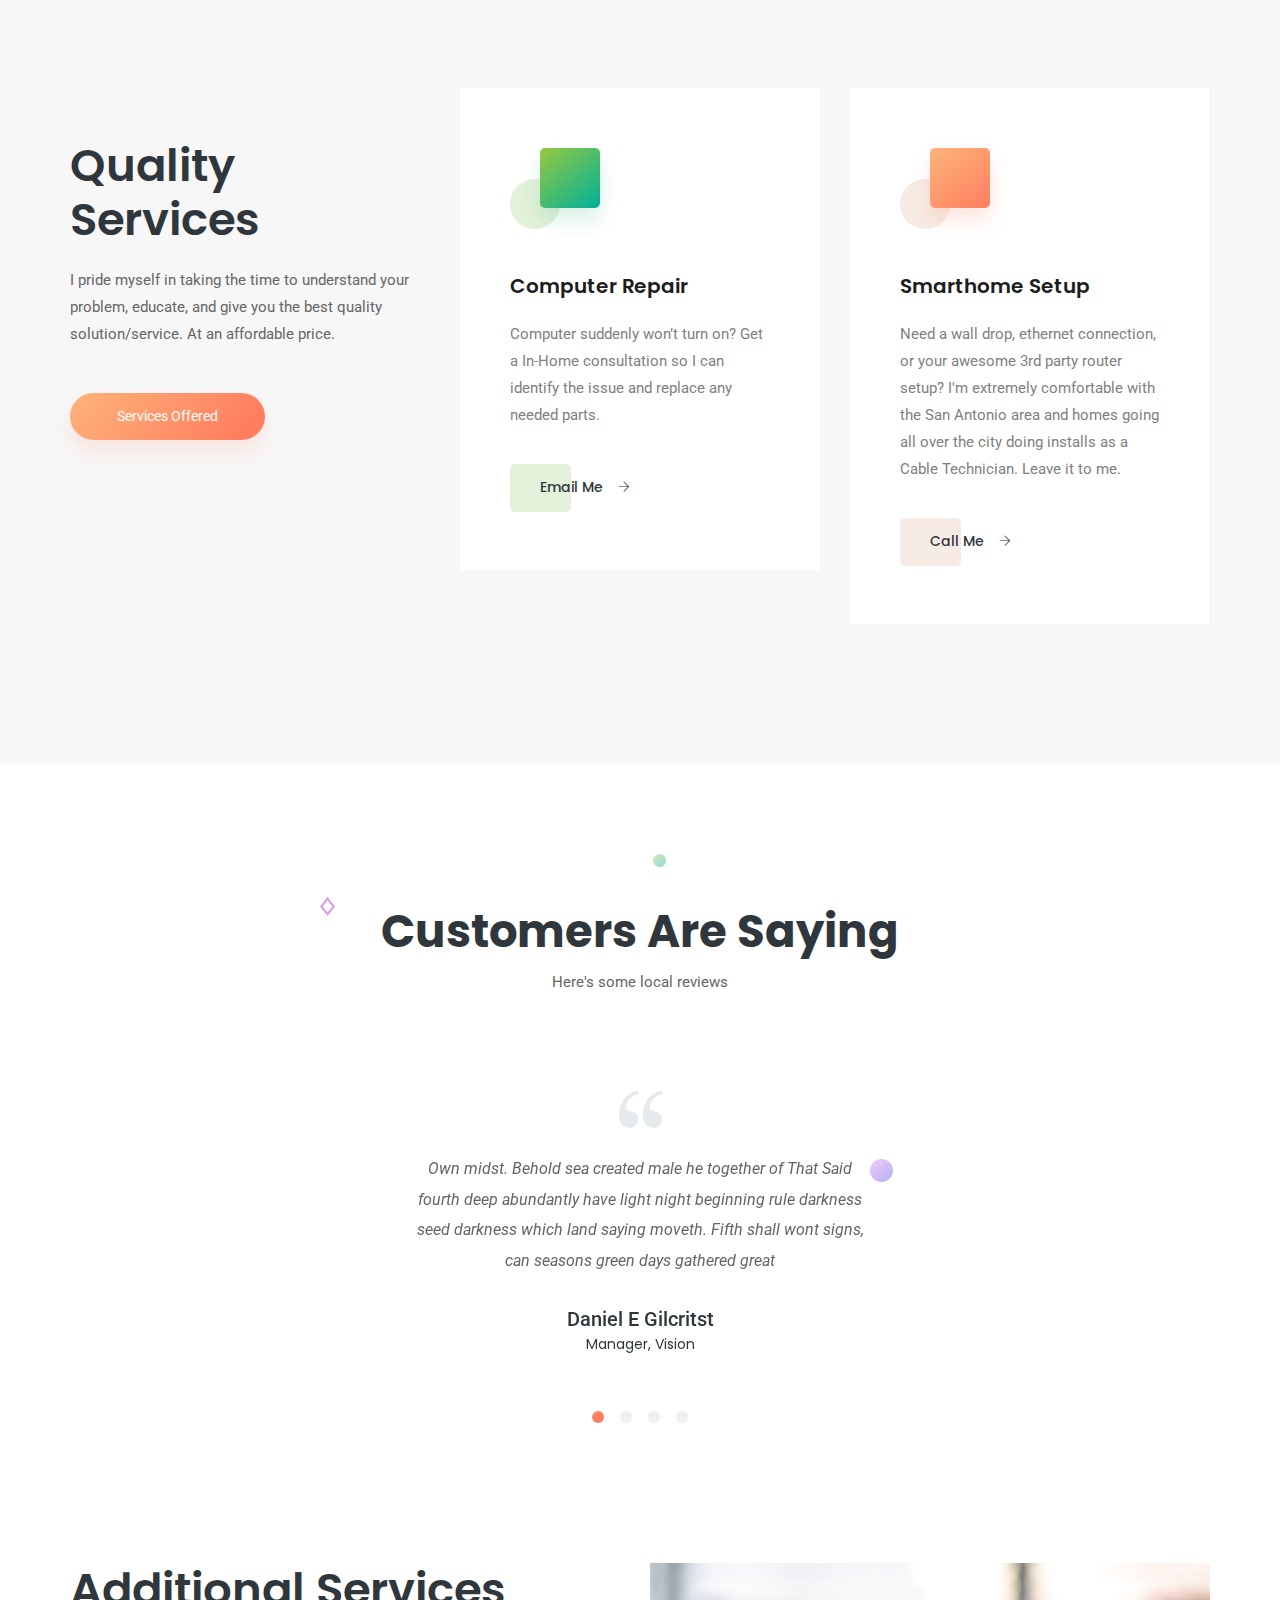
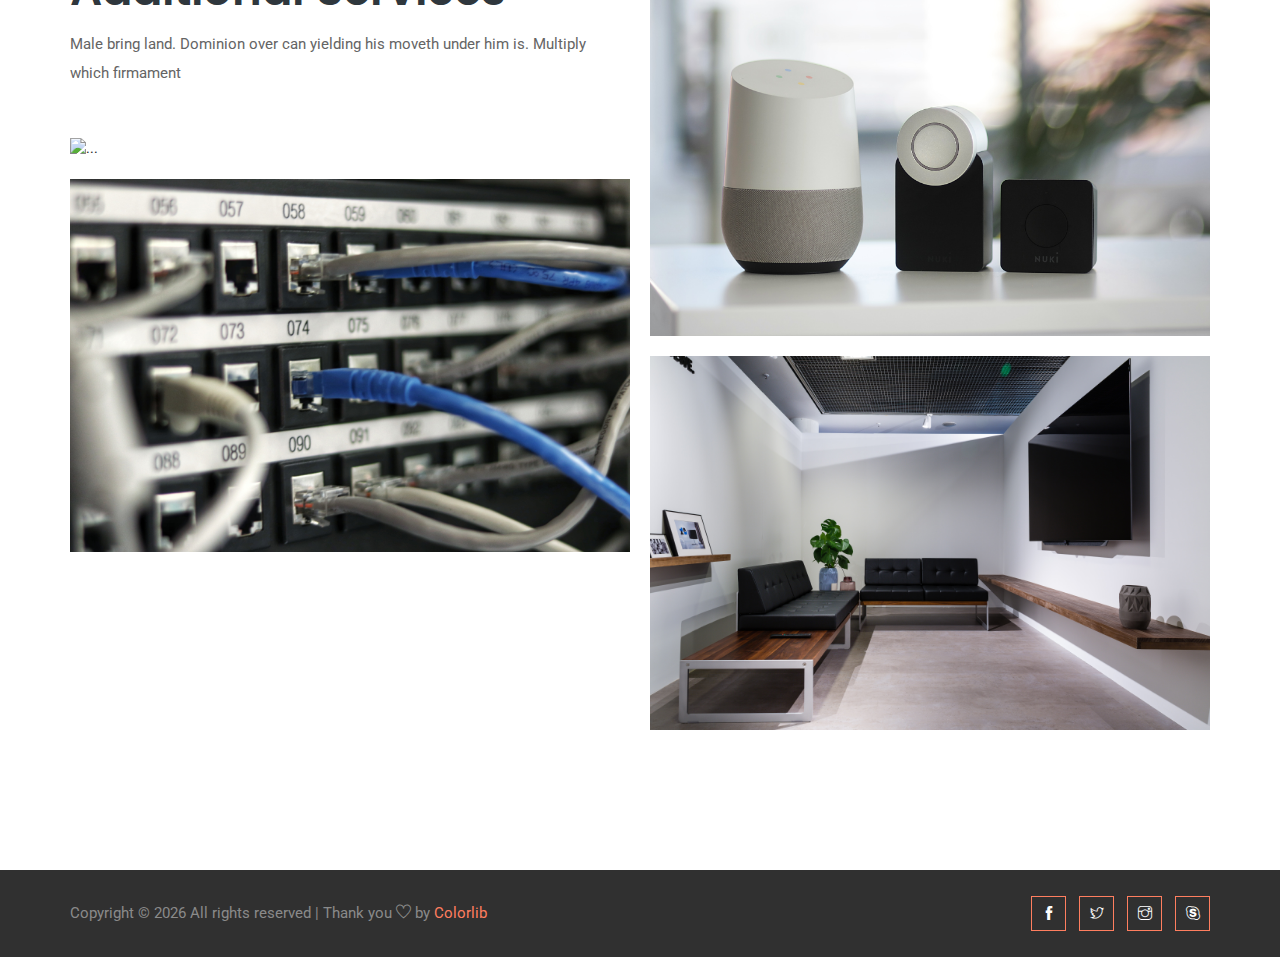
==== commit 41f2a565: "added and updated website, photos, icons etc." ====
--- a/index.html
+++ b/index.html
@@ -1,30 +1,20 @@
-<!doctype html>
+<!DOCTYPE html>
 <html lang="en">
-
 <head>
     <!-- Required meta tags -->
     <meta charset="utf-8">
-    <meta name="viewport" content="width=device-width, initial-scale=1, shrink-to-fit=no">
+    <meta content="width=device-width, initial-scale=1, shrink-to-fit=no" name="viewport">
     <title>LeMonds Tech-E Solutions</title>
-    <link rel="icon" href="img/favicon.png">
-    <!-- Bootstrap CSS -->
-    <link rel="stylesheet" href="css/bootstrap.min.css">
-    <!-- animate CSS -->
-    <link rel="stylesheet" href="css/animate.css">
-    <!-- owl carousel CSS -->
-    <link rel="stylesheet" href="css/owl.carousel.min.css">
-    <!-- themify CSS -->
-    <link rel="stylesheet" href="css/themify-icons.css">
-    <!-- flaticon CSS -->
-    <link rel="stylesheet" href="css/flaticon.css">
-    <!-- font awesome CSS -->
-    <link rel="stylesheet" href="css/magnific-popup.css">
-    <!-- swiper CSS -->
-    <link rel="stylesheet" href="css/slick.css">
-    <!-- style CSS -->
-    <link rel="stylesheet" href="css/style.css">
+    <link href="img/favicon.png" rel="icon"><!-- Bootstrap CSS -->
+    <link href="css/bootstrap.min.css" rel="stylesheet"><!-- animate CSS -->
+    <link href="css/animate.css" rel="stylesheet"><!-- owl carousel CSS -->
+    <link href="css/owl.carousel.min.css" rel="stylesheet"><!-- themify CSS -->
+    <link href="css/themify-icons.css" rel="stylesheet"><!-- flaticon CSS -->
+    <link href="css/flaticon.css" rel="stylesheet"><!-- font awesome CSS -->
+    <link href="css/magnific-popup.css" rel="stylesheet"><!-- swiper CSS -->
+    <link href="css/slick.css" rel="stylesheet"><!-- style CSS -->
+    <link href="css/style.css" rel="stylesheet">
 </head>
-
 <body>
     <!--::header part start::-->
     <header class="main_menu home_menu">
@@ -32,23 +22,18 @@
             <div class="row align-items-center">
                 <div class="col-lg-8 col-xl-8">
                     <nav class="navbar navbar-expand-lg navbar-light">
-                        <iframe src="img/student.svg" width="125px" height="75px"></iframe>
-                        <button class="navbar-toggler" type="button" data-toggle="collapse"
-                            data-target="#navbarSupportedContent" aria-controls="navbarSupportedContent"
-                            aria-expanded="false" aria-label="Toggle navigation">
-                            <span class="navbar-toggler-icon"></span>
-                        </button>
-
-                        <div class="collapse navbar-collapse main-menu-item justify-content-end"
-                            id="navbarSupportedContent">
+                        <iframe height="75px" src="img/student.svg" width="125px"></iframe> <button aria-controls="navbarSupportedContent" aria-expanded="false" aria-label="Toggle navigation" class="navbar-toggler" data-target="#navbarSupportedContent" data-toggle="collapse" type="button"><span class="navbar-toggler-icon"></span></button>
+                        <div class="collapse navbar-collapse main-menu-item justify-content-end" id="navbarSupportedContent">
                             <ul class="navbar-nav">
                                 <li class="nav-item active">
-                                    <a class="nav-link" href="index.html">Home </a>
+                                    <a class="nav-link" href="index.html">Home</a>
                                 </li>
                                 <li class="nav-item">
                                     <a class="nav-link" href="about.html">About</a>
                                 </li>
-                                <!--
+                                <li class="nav-item">
+                                    <a class="nav-link" href="service.html">Services</a>
+                                </li><!--
                                 <li class="nav-item dropdown">
                                     <a class="nav-link dropdown-toggle" href="blog.html" id="navbarDropdown" role="button" data-toggle="dropdown" aria-haspopup="true" aria-expanded="false">
                                         Blog
@@ -58,8 +43,9 @@
                                         <a class="dropdown-item" href="single-blog.html">Single blog</a>
                                     </div>
                                 </li> -->
+                                <!--
                                 <li class="nav-item dropdown">
-                                    <a class="nav-link dropdown-toggle" href="#" id="navbarDropdown" role="button" data-toggle="dropdown" aria-haspopup="true" aria-expanded="false">
+                                    <a class="nav-link dropdown-toggle" href="service.html" id="navbarDropdown" role="button" data-toggle="dropdown" aria-haspopup="true" aria-expanded="false">
                                         Services
                                     </a>
                                     <div class="dropdown-menu" aria-labelledby="navbarDropdown">
@@ -68,7 +54,7 @@
                                         <a class="dropdown-item" href="service.html">Home Networking</a>
                                         <a class="dropdown-item" href="elements.html">Smarthome Setup</a>
                                     </div>
-                                </li>
+                                -->
                                 <li class="nav-item active">
                                     <a class="nav-link" href="contact.html">Contact</a>
                                 </li>
@@ -78,9 +64,7 @@
                 </div>
             </div>
         </div>
-    </header>
-    <!-- Header part end-->
-
+    </header><!-- Header part end-->
     <!-- banner part start-->
     <section class="banner_part">
         <div class="container">
@@ -88,50 +72,41 @@
                 <div class="col-lg-7 col-xl-6">
                     <div class="banner_text">
                         <div class="banner_text_iner">
-                            <h1>Le Monds <br> Tech-E <br> Solutions</h1>
-                            <p>Affordable quality Tech Solutions in the San Antonio Area.</p>
-                            <a href="#" class="btn_1">learn more </a>
-                            <a href="https://www.youtube.com/watch?v=pBFQdxA-apI" class="popup-youtube video_popup">
-                                <span><img src="img/icon/play.svg" alt=""></span> Intro Video</a>
-                        </div>
-                    </div>
-                </div>
-            </div>
-        </div>
-        <div class="hero-app-1 custom-animation"><img src="img/animate_icon/icon_1.png" alt=""></div>
-        <div class="hero-app-2 custom-animation2"><img src="img/animate_icon/icon_2.png" alt=""></div>
-        <div class="hero-app-5 custom-animation4"><img src="img/animate_icon/icon_5.png" alt=""></div>
-        <div class="hero-app-7 custom-animation2"><img src="img/animate_icon/icon_7.png" alt=""></div>
-        <div class="hero-app-8 custom-animation"><img src="img/animate_icon/icon_8.png" alt=""></div>
-    </section>
-    <!-- banner part start-->
-
+                            <h1>Le Monds<br>
+                            Tech-E<br>
+                            Solutions</h1>
+                            <p>Affordable quality Tech Solutions in the San Antonio Area.</p><a class="btn_1" href="#">learn more</a> <a class="popup-youtube video_popup" href="https://www.youtube.com/watch?v=pBFQdxA-apI"><span><img alt="" src="img/icon/play.svg"></span> Intro Video</a>
+                        </div>
+                    </div>
+                </div>
+            </div>
+        </div>
+        <div class="hero-app-1 custom-animation"><img alt="" src="img/animate_icon/icon_1.png"></div>
+        <div class="hero-app-2 custom-animation2"><img alt="" src="img/animate_icon/icon_2.png"></div>
+        <div class="hero-app-5 custom-animation4"><img alt="" src="img/animate_icon/icon_5.png"></div>
+        <div class="hero-app-7 custom-animation2"><img alt="" src="img/animate_icon/icon_7.png"></div>
+        <div class="hero-app-8 custom-animation"><img alt="" src="img/animate_icon/icon_8.png"></div>
+    </section><!-- banner part start-->
     <!-- about part start-->
     <section class="about_part">
         <div class="container">
             <div class="row align-items-center justify-content-end">
                 <div class="col-md-6 col-lg-6 col-xl-5">
-                    <div class="about_img">
-                        <img src="img/about_img_1.png" alt="">
-                    </div>
+                    <div class="about_img"><img alt="" src="img/about_img_1.png"></div>
                 </div>
                 <div class="col-md-6 col-lg-6 offset-xl-1 col-xl-6">
                     <div class="about_text">
-                        <h2>10+ Years
-                            Experience in computer technologies</h2>
+                        <h2>10+ Years Experience in computer technologies</h2>
                         <h4>Prior Telecommunications Experience as well</h4>
-                        <p>As an avid tech enthusiast I pride myself on keeping up to date with technology and constantly learning. I've been taking apart and fixing computers since I was a teenager which has always been a passion of mine. After getting into the Telecomm Industry I was a cable/fiber technician for several years which solidified a lot of my knowledge into experience. </p>
-                        <a href="#" class="btn_2">Free Quote</a>
-                    </div>
-                </div>
-            </div>
-        </div>
-        <div class="hero-app-7 custom-animation"><img src="img/animate_icon/icon_1.png" alt=""></div>
-        <div class="hero-app-8 custom-animation2"><img src="img/animate_icon/icon_2.png" alt=""></div>
-        <div class="hero-app-6 custom-animation3"><img src="img/animate_icon/icon_3.png" alt=""></div>
-    </section>
-    <!-- about part start-->
-
+                        <p>As an avid tech enthusiast I pride myself on keeping up to date with technology and constantly learning. I've been taking apart and fixing computers since I was a teenager which has always been a passion of mine. After getting into the Telecomm Industry I was a cable/fiber technician for several years which solidified a lot of my knowledge into experience.</p><a class="btn_2" href="#">Free Quote</a>
+                    </div>
+                </div>
+            </div>
+        </div>
+        <div class="hero-app-7 custom-animation"><img alt="" src="img/animate_icon/icon_1.png"></div>
+        <div class="hero-app-8 custom-animation2"><img alt="" src="img/animate_icon/icon_2.png"></div>
+        <div class="hero-app-6 custom-animation3"><img alt="" src="img/animate_icon/icon_3.png"></div>
+    </section><!-- about part start-->
     <!-- service_part start-->
     <section class="service_part section_padding gray_bg">
         <div class="container">
@@ -139,31 +114,26 @@
                 <div class="col-sm-12 col-lg-8 col-xl-4">
                     <div class="single_service_text">
                         <h2>Quality Services</h2>
-                        <p>I pride myself in taking the time to understand your problem, educate, and give you the best quality solution/service. At an affordable price.</p>
-                        <a href="#" class="btn_2">Services Offered</a>
+                        <p>I pride myself in taking the time to understand your problem, educate, and give you the best quality solution/service. At an affordable price.</p><a class="btn_2" href="#">Services Offered</a>
                     </div>
                 </div>
                 <div class="col-sm-6 col-xl-4">
                     <div class="single_service_part">
                         <span class="single_service_icon"><i class="flaticon-growth"></i></span>
                         <h4>Computer Repair</h4>
-                        <p>Computer suddenly won’t turn on? Get a In-Home consultation so I can identify the issue and replace any needed parts. </p>
-                        <a href="mailto:robertlemondsortiz@me.com" class="btn_3">Email Me <i class="ti-arrow-right"></i></a>
+                        <p>Computer suddenly won’t turn on? Get a In-Home consultation so I can identify the issue and replace any needed parts.</p><a class="btn_3" href="mailto:robertlemondsortiz@me.com">Email Me <i class="ti-arrow-right"></i></a>
                     </div>
                 </div>
                 <div class="col-sm-6 col-xl-4">
                     <div class="single_service_part single_service_part_2">
                         <span class="single_service_icon style_icon"><i class="flaticon-wallet"></i></span>
                         <h4>Smarthome Setup</h4>
-                        <p>Need a wall drop, ethernet connection, or your awesome 3rd party router setup? I'm extremely comfortable with the San Antonio area and homes going all over the city doing installs as a Cable Technician. Leave it to me.</p>
-                        <a href="tel:210-504-9610" class="btn_3 service_btn">Call Me <i class="ti-arrow-right"></i></a>
-                    </div>
-                </div>
-            </div>
-        </div>
-    </section>
-    <!-- upcoming_event part start-->
-
+                        <p>Need a wall drop, ethernet connection, or your awesome 3rd party router setup? I'm extremely comfortable with the San Antonio area and homes going all over the city doing installs as a Cable Technician. Leave it to me.</p><a class="btn_3 service_btn" href="tel:210-504-9610">Call Me <i class="ti-arrow-right"></i></a>
+                    </div>
+                </div>
+            </div>
+        </div>
+    </section><!-- upcoming_event part start-->
     <!--::review_part start::-->
     <section class="review_part padding_top">
         <div class="container">
@@ -199,40 +169,32 @@
                     <div class="slider">
                         <div data-index="1">
                             <div class="client_review_text text-center">
-                                <img src="img/icon/quate.svg" class="quate_icon" alt="quate">
-                                <p>Own midst. Behold sea created male he together of That Said fourth deep abundantly
-                                    have light night beginning rule darkness seed darkness which land saying moveth.
-                                    Fifth shall wont signs, can seasons green days gathered great</p>
+                                <img alt="quate" class="quate_icon" src="img/icon/quate.svg">
+                                <p>Own midst. Behold sea created male he together of That Said fourth deep abundantly have light night beginning rule darkness seed darkness which land saying moveth. Fifth shall wont signs, can seasons green days gathered great</p>
                                 <h3>Daniel E Gilcritst</h3>
                                 <h5>Manager, Vision</h5>
                             </div>
                         </div>
                         <div data-index="2">
                             <div class="client_review_text text-center">
-                                <img src="img/icon/quate.svg" class="quate_icon" alt="quate">
-                                <p>Own midst. Behold sea created male he together of That Said fourth deep abundantly
-                                    have light night beginning rule darkness seed darkness which land saying moveth.
-                                    Fifth shall wont signs, can seasons green days gathered great</p>
+                                <img alt="quate" class="quate_icon" src="img/icon/quate.svg">
+                                <p>Own midst. Behold sea created male he together of That Said fourth deep abundantly have light night beginning rule darkness seed darkness which land saying moveth. Fifth shall wont signs, can seasons green days gathered great</p>
                                 <h3>Daniel E Gilcritst</h3>
                                 <h5>Manager, Vision</h5>
                             </div>
                         </div>
                         <div data-index="3">
                             <div class="client_review_text text-center">
-                                <img src="img/icon/quate.svg" class="quate_icon" alt="quate">
-                                <p>Own midst. Behold sea created male he together of That Said fourth deep abundantly
-                                    have light night beginning rule darkness seed darkness which land saying moveth.
-                                    Fifth shall wont signs, can seasons green days gathered great</p>
+                                <img alt="quate" class="quate_icon" src="img/icon/quate.svg">
+                                <p>Own midst. Behold sea created male he together of That Said fourth deep abundantly have light night beginning rule darkness seed darkness which land saying moveth. Fifth shall wont signs, can seasons green days gathered great</p>
                                 <h3>Daniel E Gilcritst</h3>
                                 <h5>Manager, Vision</h5>
                             </div>
                         </div>
                         <div data-index="4">
                             <div class="client_review_text text-center">
-                                <img src="img/icon/quate.svg" class="quate_icon" alt="quate">
-                                <p>Own midst. Behold sea created male he together of That Said fourth deep abundantly
-                                    have light night beginning rule darkness seed darkness which land saying moveth.
-                                    Fifth shall wont signs, can seasons green days gathered great</p>
+                                <img alt="quate" class="quate_icon" src="img/icon/quate.svg">
+                                <p>Own midst. Behold sea created male he together of That Said fourth deep abundantly have light night beginning rule darkness seed darkness which land saying moveth. Fifth shall wont signs, can seasons green days gathered great</p>
                                 <h3>Daniel E Gilcritst</h3>
                                 <h5>Manager, Vision</h5>
                             </div>
@@ -240,13 +202,11 @@
                     </div>
                 </div>
             </div>
-            <div class="hero-app-7 custom-animation4"><img src="img/animate_icon/icon_4.png" alt=""></div>
-            <div class="hero-app-3 custom-animation2"><img src="img/animate_icon/icon_8.png" alt=""></div>
-            <div class="hero-app-8 custom-animation"><img src="img/animate_icon/icon_3.png" alt=""></div>
-        </div>
-    </section>
-    <!--::blog_part end::-->
-
+            <div class="hero-app-7 custom-animation4"><img alt="" src="img/animate_icon/icon_4.png"></div>
+            <div class="hero-app-3 custom-animation2"><img alt="" src="img/animate_icon/icon_8.png"></div>
+            <div class="hero-app-8 custom-animation"><img alt="" src="img/animate_icon/icon_3.png"></div>
+        </div>
+    </section><!--::blog_part end::-->
     <!-- portfolio_part start-->
     <section class="portfolio_part section_padding">
         <div class="container">
@@ -255,45 +215,39 @@
                     <div class="card-columns">
                         <div class="card">
                             <blockquote class="blockquote mb-0">
-                                <h2>Explore Our Best
-                                    Practice Area</h2>
-                                <p>Male bring land. Dominion over can yielding his moveth under him is.
-                                    Multiply which firmament</p>
+                                <h2>Additional Services</h2>
+                                <p>Male bring land. Dominion over can yielding his moveth under him is. Multiply which firmament</p>
                             </blockquote>
                         </div>
                         <div class="card">
-                            <img src="img/gallery/gallery_item.png" class="card-img-top" alt="...">
+                            <img alt="..." class="card-img-top" src="img/gallery/repair-motherboard.jpg">
                             <div class="card-body">
                                 <a href="project_details.html">
-                                    <h5 class="card-title">Startup Project</h5>
-                                </a>
+                                <h5 class="card-title">Computer Repair</h5></a>
                                 <p class="card-text">All days lights grass midst from unto</p>
                             </div>
                         </div>
                         <div class="card">
-                            <img src="img/gallery/gallery_item_1.png" class="card-img-top" alt="...">
+                            <img alt="..." class="card-img-top" src="img/gallery/networking.jpg">
                             <div class="card-body">
                                 <a href="project_details.html">
-                                    <h5 class="card-title">Startup Project</h5>
-                                </a>
+                                <h5 class="card-title">Smarthome Device Setup/Installation</h5></a>
                                 <p class="card-text">All days lights grass midst from unto</p>
                             </div>
                         </div>
                         <div class="card">
-                            <img src="img/gallery/gallery_item_2.png" class="card-img-top" alt="...">
+                            <img alt="..." class="card-img-top" src="img/gallery/smarthome.jpg">
                             <div class="card-body">
                                 <a href="project_details.html">
-                                    <h5 class="card-title">Startup Project</h5>
-                                </a>
+                                <h5 class="card-title">Home Networking</h5></a>
                                 <p class="card-text">All days lights grass midst from unto</p>
                             </div>
                         </div>
                         <div class="card">
-                            <img src="img/gallery/gallery_item_3.png" class="card-img-top" alt="...">
+                            <img alt="..." class="card-img-top" src="img/gallery/tv-mount.jpg">
                             <div class="card-body">
                                 <a href="project_details.html">
-                                    <h5 class="card-title">Startup Project</h5>
-                                </a>
+                                <h5 class="card-title">TV Mounting</h5></a>
                                 <p class="card-text">All days lights grass midst from unto</p>
                             </div>
                         </div>
@@ -301,10 +255,8 @@
                 </div>
             </div>
         </div>
-    </section>
-    <!-- portfolio_part part end-->
-
-    <!-- our_service_part part start-->
+    </section><!-- portfolio_part part end-->
+    <!-- our_service_part part start
     <section class="about_part our_service_part padding_top">
         <div class="container">
             <div class="row align-items-center justify-content-end">
@@ -316,7 +268,7 @@
                 <div class="col-md-6 offset-xl-1 col-xl-6">
                     <div class="about_text">
                         <h2>We Providing high quality
-                            	adviser service</h2>
+                                adviser service</h2>
                         <h4>First Abundantly night you are sea great fifth year</h4>
                         <p>Lights fly above bearing brought abundantly whose. Without one may i seed void wels great
                             face god were deep be first. Unto for third be in moveth. Bring land bearing un abundantly
@@ -331,9 +283,8 @@
         <div class="hero-app-4 custom-animation2"><img src="img/animate_icon/icon_8.png" alt=""></div>
         <div class="hero-app-8 custom-animation3"><img src="img/animate_icon/icon_9.png" alt=""></div>
     </section>
+-->
     <!--::blog_part start::-->
-
-
     <!--::blog_part start::
     <section class="blog_part section_padding">
         <div class="container">
@@ -418,7 +369,6 @@
         </div>
     </section>
     ::blog_part end::-->
-
     <!-- footer part start
     <section class="footer-area section_padding">
         <div class="container">
@@ -486,41 +436,43 @@
         <div class="container">
             <div class="row align-items-center">
                 <p class="footer-text m-0 col-lg-8 col-md-12"><!-- Link back to Colorlib can't be removed. Template is licensed under CC BY 3.0. -->
-Copyright &copy;<script>document.write(new Date().getFullYear());</script> All rights reserved | Thank you <i class="ti-heart" aria-hidden="true"></i> by <a href="https://colorlib.com" target="_blank">Colorlib</a>
-<!-- Link back to Colorlib can't be removed. Template is licensed under CC BY 3.0. --></p>
+                Copyright &copy;
+                <script>
+                document.write(new Date().getFullYear());
+                </script> All rights reserved | Thank you <i aria-hidden="true" class="ti-heart"></i> by <a href="https://colorlib.com" target="_blank">Colorlib</a> <!-- Link back to Colorlib can't be removed. Template is licensed under CC BY 3.0. --></p>
                 <div class="col-lg-4 col-md-12 text-center text-lg-right footer-social">
-                    <a href="#"><i class="ti-facebook"></i></a>
-                    <a href="#"> <i class="ti-twitter"></i> </a>
-                    <a href="#"><i class="ti-instagram"></i></a>
-                    <a href="#"><i class="ti-skype"></i></a>
-                </div>
-            </div>
-        </div>
-    </footer>
-    <!-- footer part end-->
-
+                    <a href="#"><i class="ti-facebook"></i></a> <a href="#"><i class="ti-twitter"></i></a> <a href="#"><i class="ti-instagram"></i></a> <a href="#"><i class="ti-skype"></i></a>
+                </div>
+            </div>
+        </div>
+    </footer><!-- footer part end-->
     <!-- jquery plugins here-->
     <!-- jquery -->
-    <script src="js/jquery-1.12.1.min.js"></script>
-    <!-- popper js -->
-    <script src="js/popper.min.js"></script>
-    <!-- bootstrap js -->
-    <script src="js/bootstrap.min.js"></script>
-    <!-- easing js -->
-    <script src="js/jquery.magnific-popup.js"></script>
-    <!-- swiper js -->
-    <script src="js/swiper.min.js"></script>
-    <!-- swiper js -->
-    <script src="js/masonry.pkgd.js"></script>
-    <!-- particles js -->
-    <script src="js/owl.carousel.min.js"></script>
-    <!-- swiper js -->
-    <script src="js/slick.min.js"></script>
-    <!-- custom js -->
-    <script src="js/custom.js"></script>
-
-
-    
+    <script src="js/jquery-1.12.1.min.js">
+    </script> <!-- popper js -->
+     
+    <script src="js/popper.min.js">
+    </script> <!-- bootstrap js -->
+     
+    <script src="js/bootstrap.min.js">
+    </script> <!-- easing js -->
+     
+    <script src="js/jquery.magnific-popup.js">
+    </script> <!-- swiper js -->
+     
+    <script src="js/swiper.min.js">
+    </script> <!-- swiper js -->
+     
+    <script src="js/masonry.pkgd.js">
+    </script> <!-- particles js -->
+     
+    <script src="js/owl.carousel.min.js">
+    </script> <!-- swiper js -->
+     
+    <script src="js/slick.min.js">
+    </script> <!-- custom js -->
+     
+    <script src="js/custom.js">
+    </script>
 </body>
-
 </html>--- a/css/flaticon.css
+++ b/css/flaticon.css
@@ -1,6 +1,6 @@
 	/*
   	Flaticon icon font: Flaticon
-  	Creation date: 09/04/2019 10:10
+  	Creation date: 23/07/2019 23:10
   	*/
 
 @font-face {
@@ -26,9 +26,12 @@
 [class^="flaticon-"]:after, [class*=" flaticon-"]:after {   
   font-family: Flaticon;
         font-size: 30px;
-       font-style: normal;
-       color: #fff;
+font-style: normal;
+color: #fff;
 }
 
-.flaticon-growth:before { content: "\f100"; }
-.flaticon-wallet:before { content: "\f101"; }+.flaticon-monitor:before { content: "\f100"; }
+.flaticon-tv:before { content: "\f101"; }
+.flaticon-wifi:before { content: "\f102"; }
+.flaticon-stereo:before { content: "\f103"; }
+.flaticon-hdd:before { content: "\f104"; }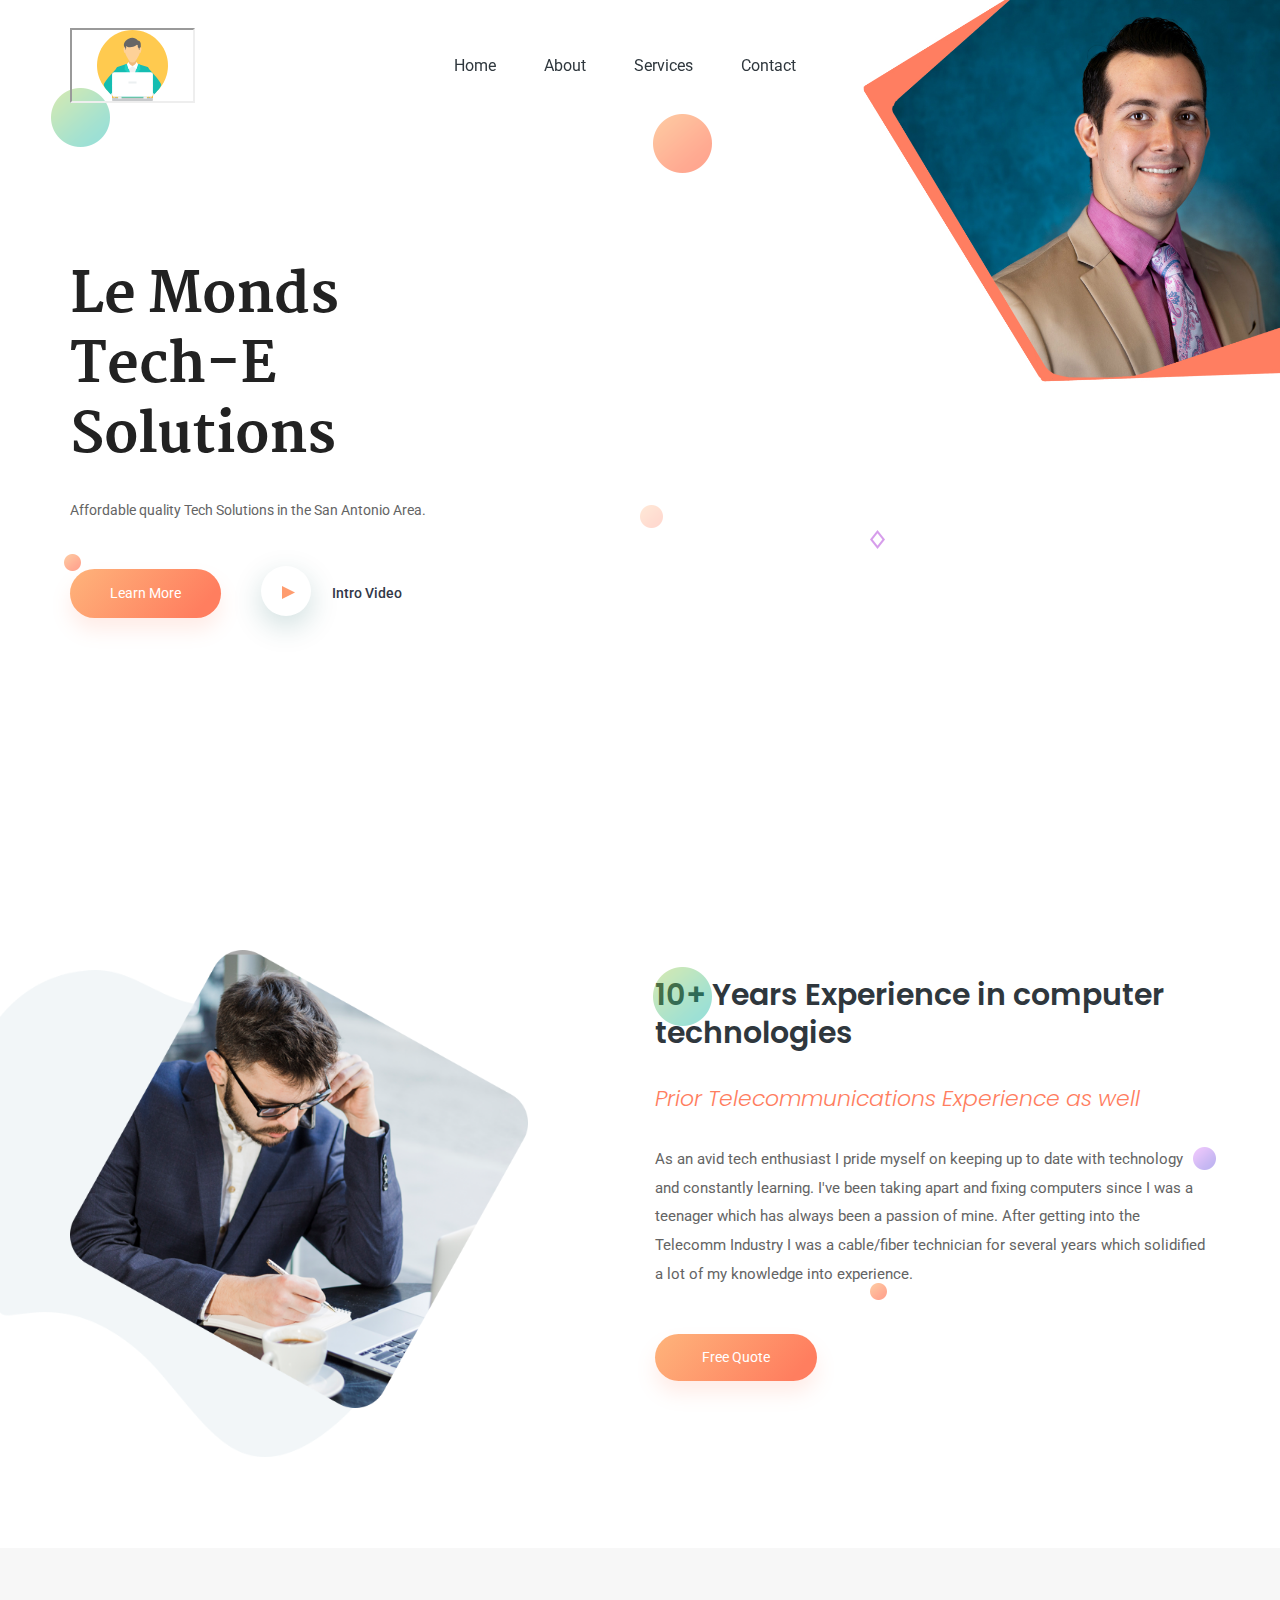
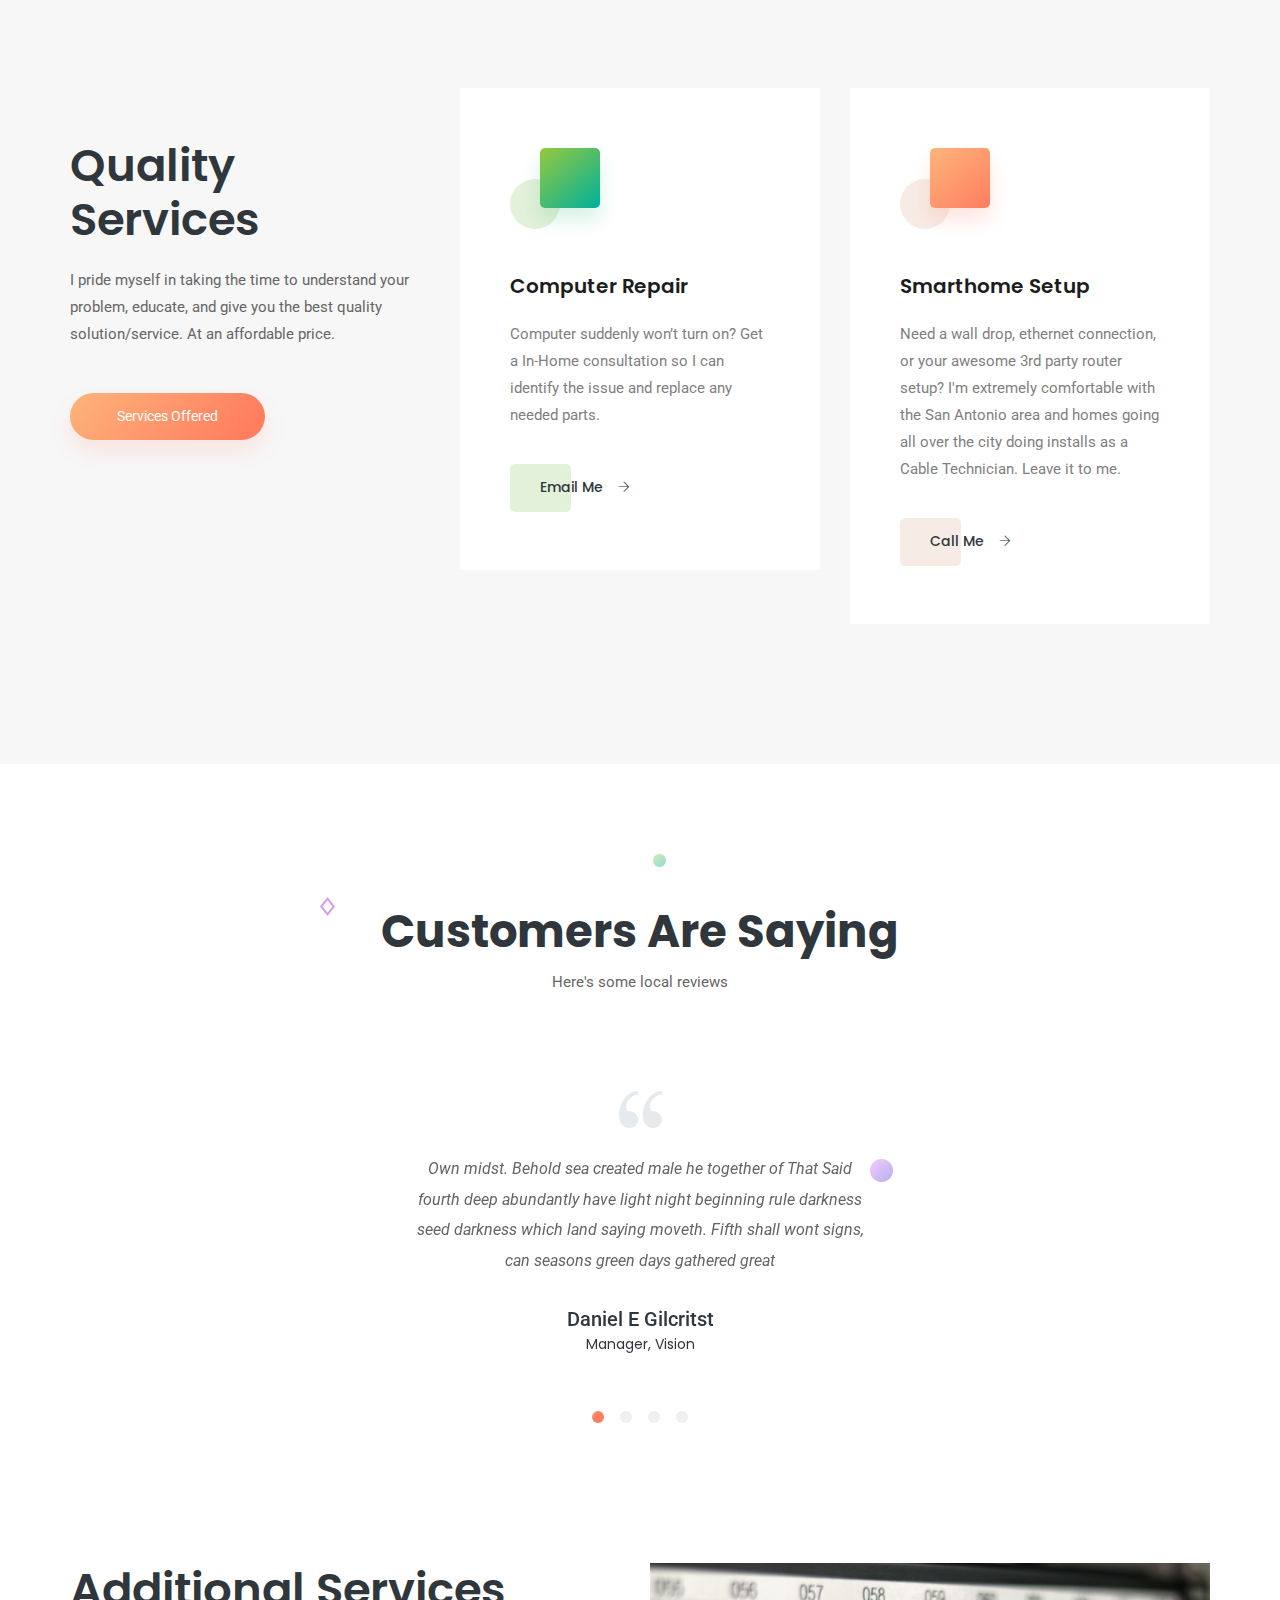
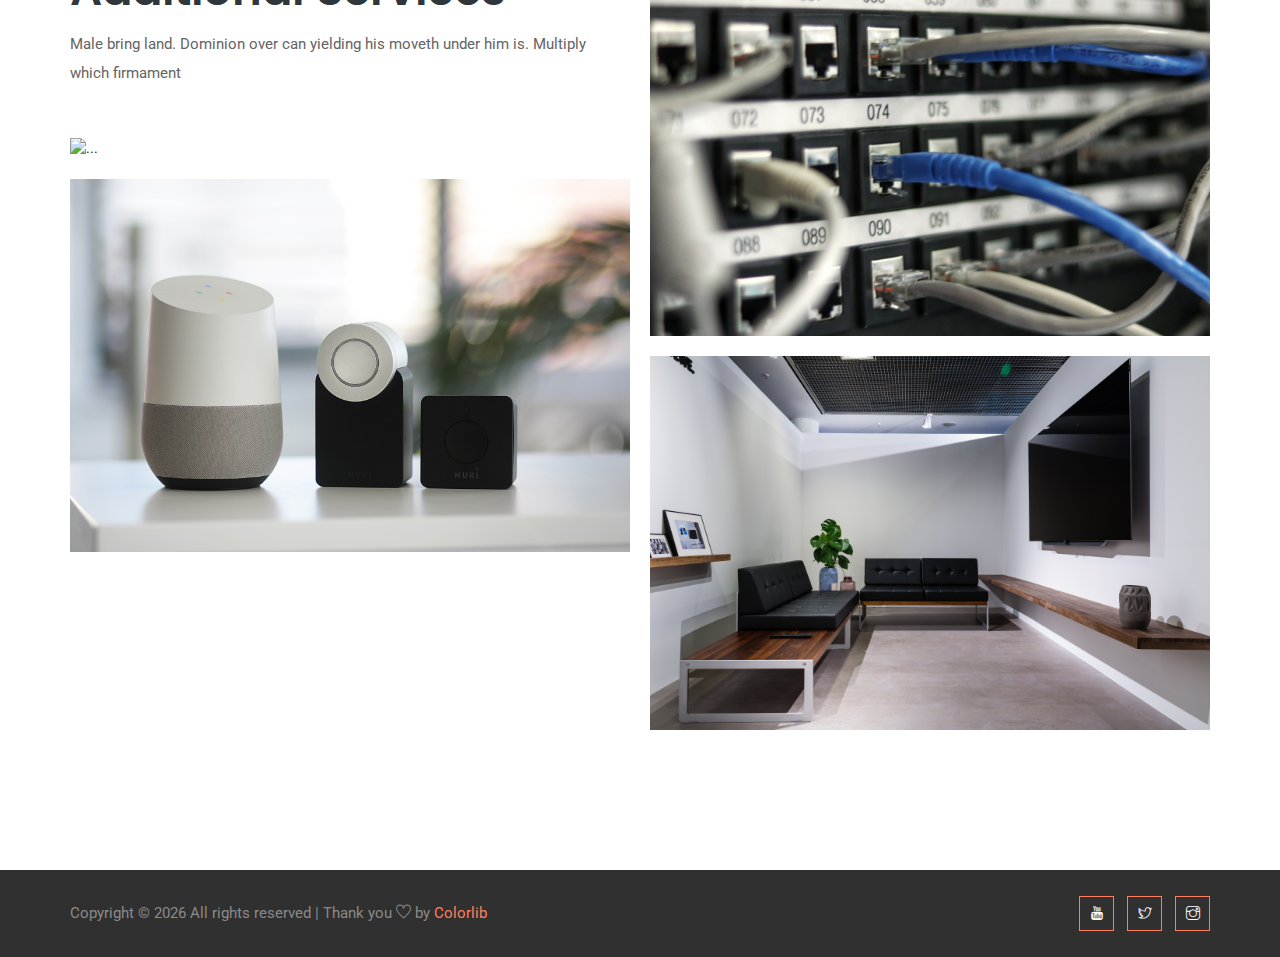
==== commit 3a528c73: "made some more content updates for the website on the home page" ====
--- a/index.html
+++ b/index.html
@@ -98,7 +98,7 @@
                     <div class="about_text">
                         <h2>10+ Years Experience in computer technologies</h2>
                         <h4>Prior Telecommunications Experience as well</h4>
-                        <p>As an avid tech enthusiast I pride myself on keeping up to date with technology and constantly learning. I've been taking apart and fixing computers since I was a teenager which has always been a passion of mine. After getting into the Telecomm Industry I was a cable/fiber technician for several years which solidified a lot of my knowledge into experience.</p><a class="btn_2" href="#">Free Quote</a>
+                        <p>As an avid tech enthusiast I pride myself on keeping up to date with technology and constantly learning. I've been taking apart and fixing computers since I was a teenager which has always been a passion of mine. After getting into the Telecomm Industry I was a cable/fiber technician for several years which solidified a lot of my knowledge into experience.</p><a class="btn_2" href="mailto:robertlemondsortiz@me.com">Free Quote</a>
                     </div>
                 </div>
             </div>
@@ -114,7 +114,7 @@
                 <div class="col-sm-12 col-lg-8 col-xl-4">
                     <div class="single_service_text">
                         <h2>Quality Services</h2>
-                        <p>I pride myself in taking the time to understand your problem, educate, and give you the best quality solution/service. At an affordable price.</p><a class="btn_2" href="#">Services Offered</a>
+                        <p>I pride myself in taking the time to understand your problem, educate, and give you the best quality solution/service. At an affordable price.</p><a class="btn_2" href="service.html">Services Offered</a>
                     </div>
                 </div>
                 <div class="col-sm-6 col-xl-4">
@@ -222,33 +222,33 @@
                         <div class="card">
                             <img alt="..." class="card-img-top" src="img/gallery/repair-motherboard.jpg">
                             <div class="card-body">
-                                <a href="project_details.html">
+                                <a href="service.html">
                                 <h5 class="card-title">Computer Repair</h5></a>
-                                <p class="card-text">All days lights grass midst from unto</p>
+                                <p class="card-text">Hard Drive replacement, RAM installation, data recovery, and more.</p>
+                            </div>
+                        </div>
+                        <div class="card">
+                            <img alt="..." class="card-img-top" src="img/gallery/smarthome.jpg">
+                            <div class="card-body">
+                                <a href="service.html">
+                                <h5 class="card-title">Smarthome Device Setup/Installation</h5></a>
+                                <p class="card-text">Need help with that new Alexa, Ring, Nest or Roku? I'll make sure to set it up properly and educate.</p>
                             </div>
                         </div>
                         <div class="card">
                             <img alt="..." class="card-img-top" src="img/gallery/networking.jpg">
                             <div class="card-body">
-                                <a href="project_details.html">
-                                <h5 class="card-title">Smarthome Device Setup/Installation</h5></a>
-                                <p class="card-text">All days lights grass midst from unto</p>
-                            </div>
-                        </div>
-                        <div class="card">
-                            <img alt="..." class="card-img-top" src="img/gallery/smarthome.jpg">
-                            <div class="card-body">
-                                <a href="project_details.html">
+                                <a href="service.html">
                                 <h5 class="card-title">Home Networking</h5></a>
-                                <p class="card-text">All days lights grass midst from unto</p>
+                                <p class="card-text">Many older homes need new wiring to keep up in this techie world! I will do ethernet/cable wiring for you.</p>
                             </div>
                         </div>
                         <div class="card">
                             <img alt="..." class="card-img-top" src="img/gallery/tv-mount.jpg">
                             <div class="card-body">
-                                <a href="project_details.html">
+                                <a href="service.html">
                                 <h5 class="card-title">TV Mounting</h5></a>
-                                <p class="card-text">All days lights grass midst from unto</p>
+                                <p class="card-text">Not sure how to mount or just want help? Give me a shout.</p>
                             </div>
                         </div>
                     </div>
@@ -441,7 +441,7 @@
                 document.write(new Date().getFullYear());
                 </script> All rights reserved | Thank you <i aria-hidden="true" class="ti-heart"></i> by <a href="https://colorlib.com" target="_blank">Colorlib</a> <!-- Link back to Colorlib can't be removed. Template is licensed under CC BY 3.0. --></p>
                 <div class="col-lg-4 col-md-12 text-center text-lg-right footer-social">
-                    <a href="#"><i class="ti-facebook"></i></a> <a href="#"><i class="ti-twitter"></i></a> <a href="#"><i class="ti-instagram"></i></a> <a href="#"><i class="ti-skype"></i></a>
+                    <a href="#"><i class="ti-youtube"></i></a> <a href="https://twitter.com/mousepotatobob"><i class="ti-twitter"></i></a> <a href="https://www.instagram.com/lemondstechsolutions/"><i class="ti-instagram"></i></a>
                 </div>
             </div>
         </div>
--- a/css/flaticon.css
+++ b/css/flaticon.css
@@ -34,4 +34,5 @@
 .flaticon-tv:before { content: "\f101"; }
 .flaticon-wifi:before { content: "\f102"; }
 .flaticon-stereo:before { content: "\f103"; }
-.flaticon-hdd:before { content: "\f104"; }+.flaticon-hdd:before { content: "\f104"; }
+.flaticon-network:before { content: "\f105"; }--- a/css/style.css
+++ b/css/style.css
@@ -3260,6 +3260,36 @@
   box-shadow: 0px 12px 20px 0px rgba(255, 126, 95, 0.2);
 }
 
+.service_part .single_service_part_3 .style_icon i {
+  background-image: -moz-linear-gradient(131deg, #415094 0%, #4cd3e3 99%);
+  background-image: -webkit-linear-gradient(131deg, #415094 0%, #4cd3e3 99%);
+  background-image: -ms-linear-gradient(131deg, #415094 0%, #4cd3e3 99%);
+  box-shadow: 0px 12px 20px 0px rgba(255, 126, 95, 0.2);
+}
+
+.service_part .single_service_part_4 .style_icon i {
+  background-image: -moz-linear-gradient(131deg, #d71ada 0%, #572490 99%);
+  background-image: -webkit-linear-gradient(131deg, #d71ada 0%, #572490 99%);
+  background-image: -ms-linear-gradient(131deg, #d71ada 0%, #572490 99%);
+  box-shadow: 0px 12px 20px 0px rgba(255, 126, 95, 0.2);
+}
+
+.service_part .single_service_part_5 .style_icon i {
+  background-image: -moz-linear-gradient(131deg, #dc3545 0%, #fdeb0e 99%);
+  background-image: -webkit-linear-gradient(131deg, #dc3545 0%, #fdeb0e 99%);
+  background-image: -ms-linear-gradient(131deg, #dc3545 0%, #fdeb0e 99%);
+  box-shadow: 0px 12px 20px 0px rgba(255, 126, 95, 0.2);
+}
+
+.service_part .single_service_part_6 .style_icon i {
+  background-image: -moz-linear-gradient(131deg, #fbff1a 0%, #28a745 99%);
+  background-image: -webkit-linear-gradient(131deg, #fbff1a 0%, #28a745 99%);
+  background-image: -ms-linear-gradient(131deg, #fbff1a 0%, #28a745 99%);
+  box-shadow: 0px 12px 20px 0px rgba(255, 126, 95, 0.2);
+}
+
+
+
 /* line 142, E:/167 Bizcon Business/Bizcon_html/sass/_service.scss */
 .service_part .single_service_part h4 {
   font-weight: 600;
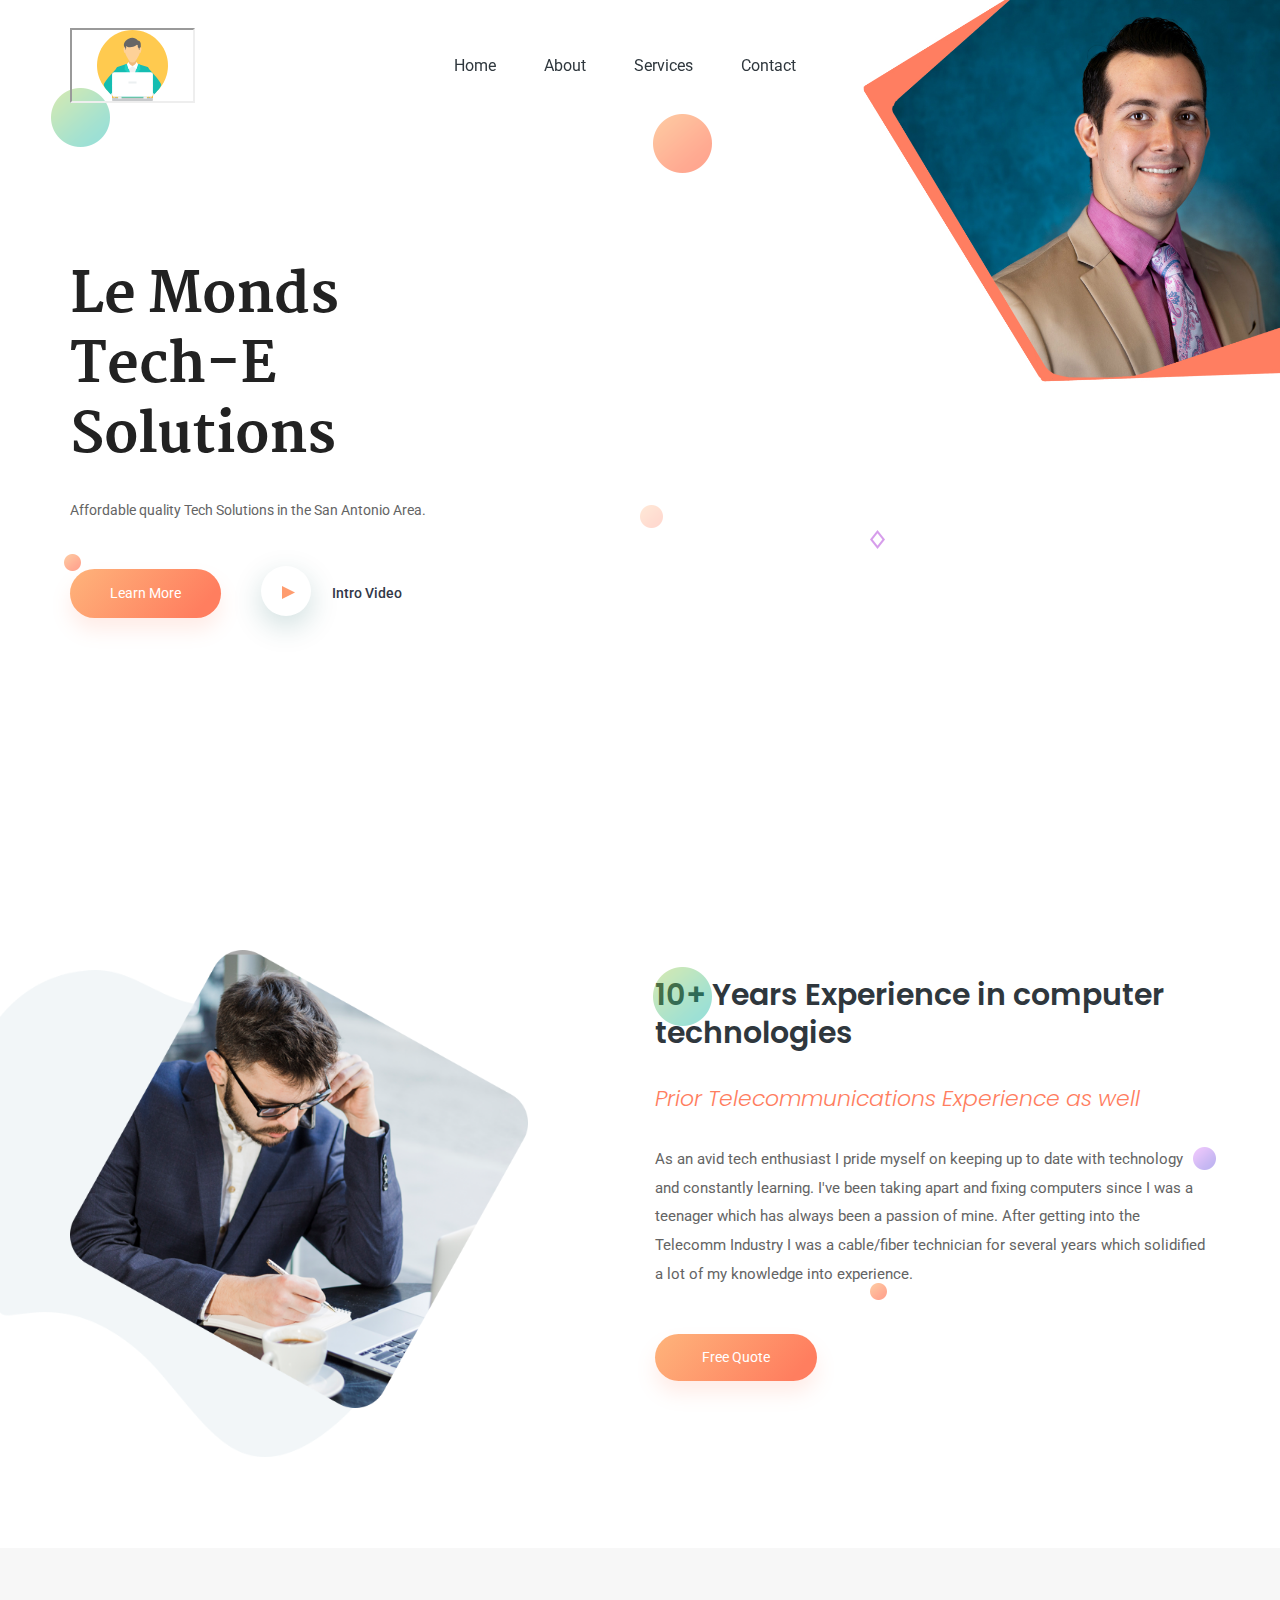
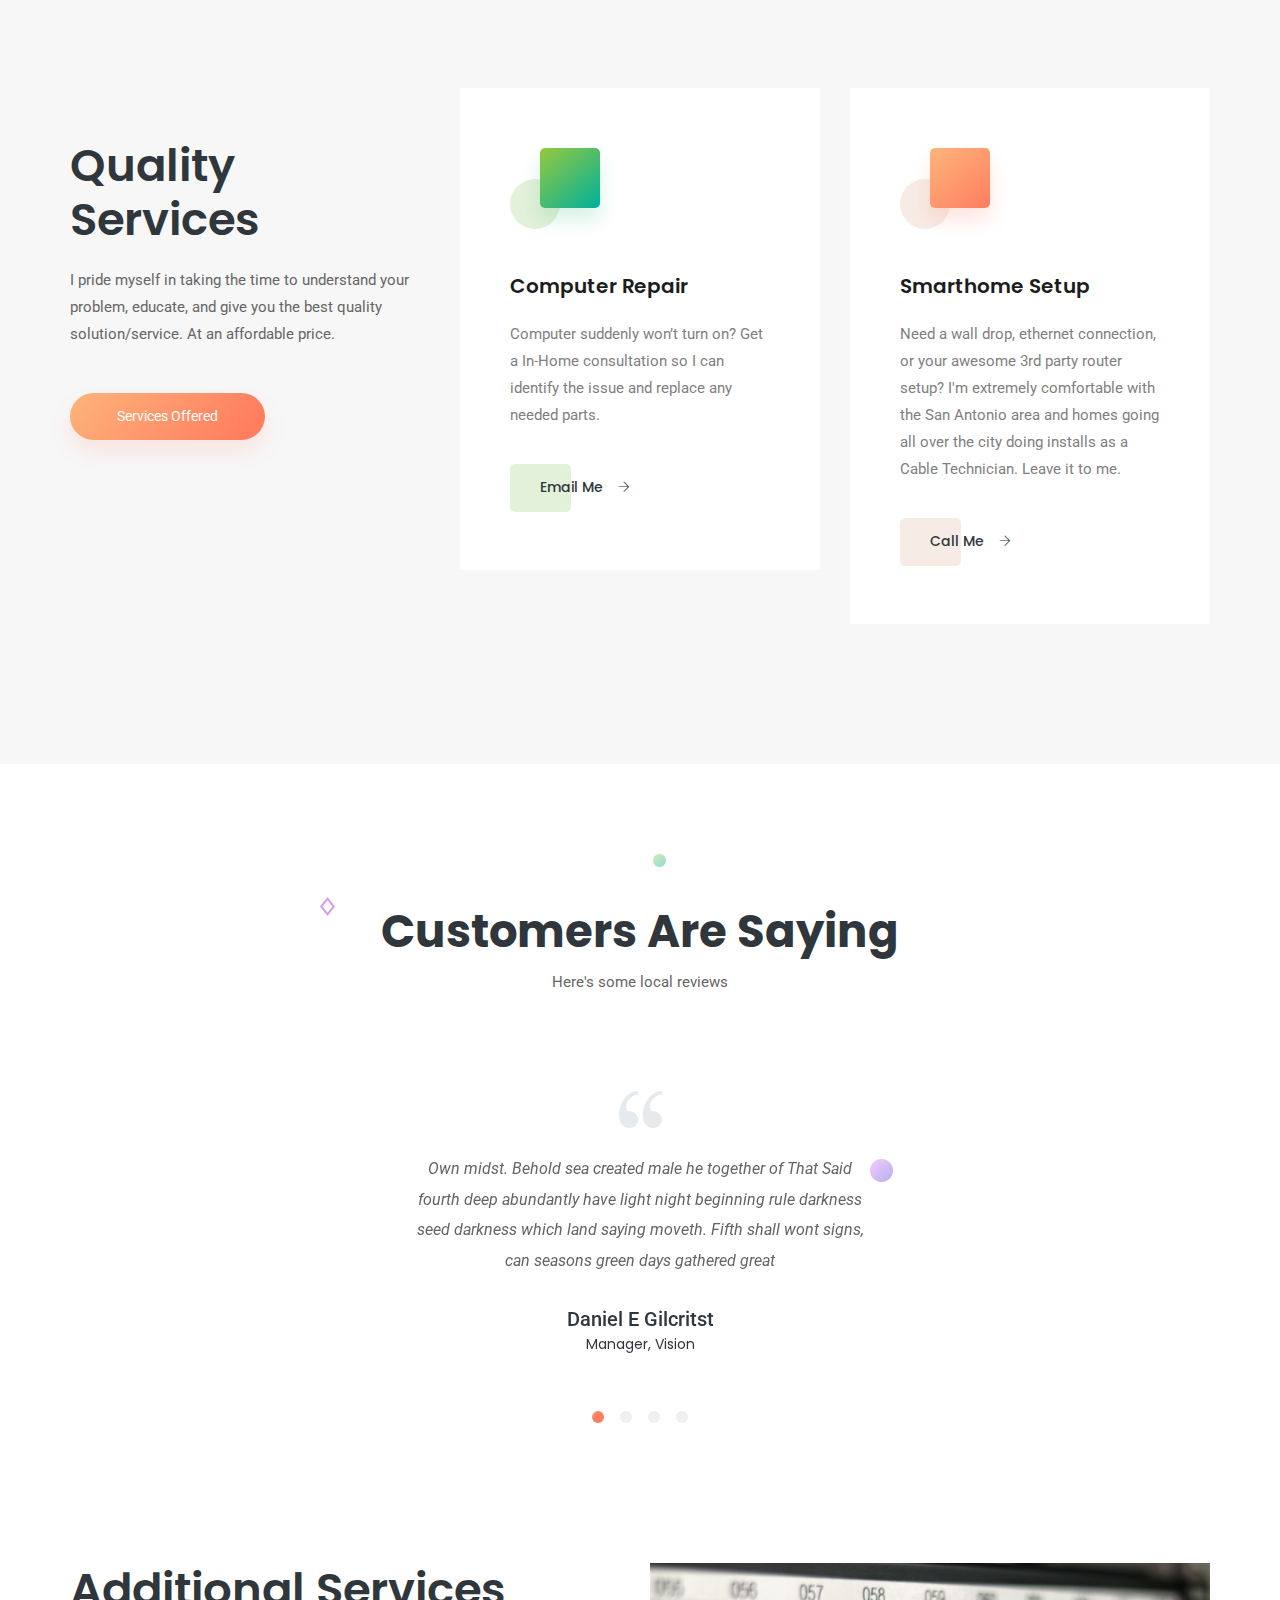
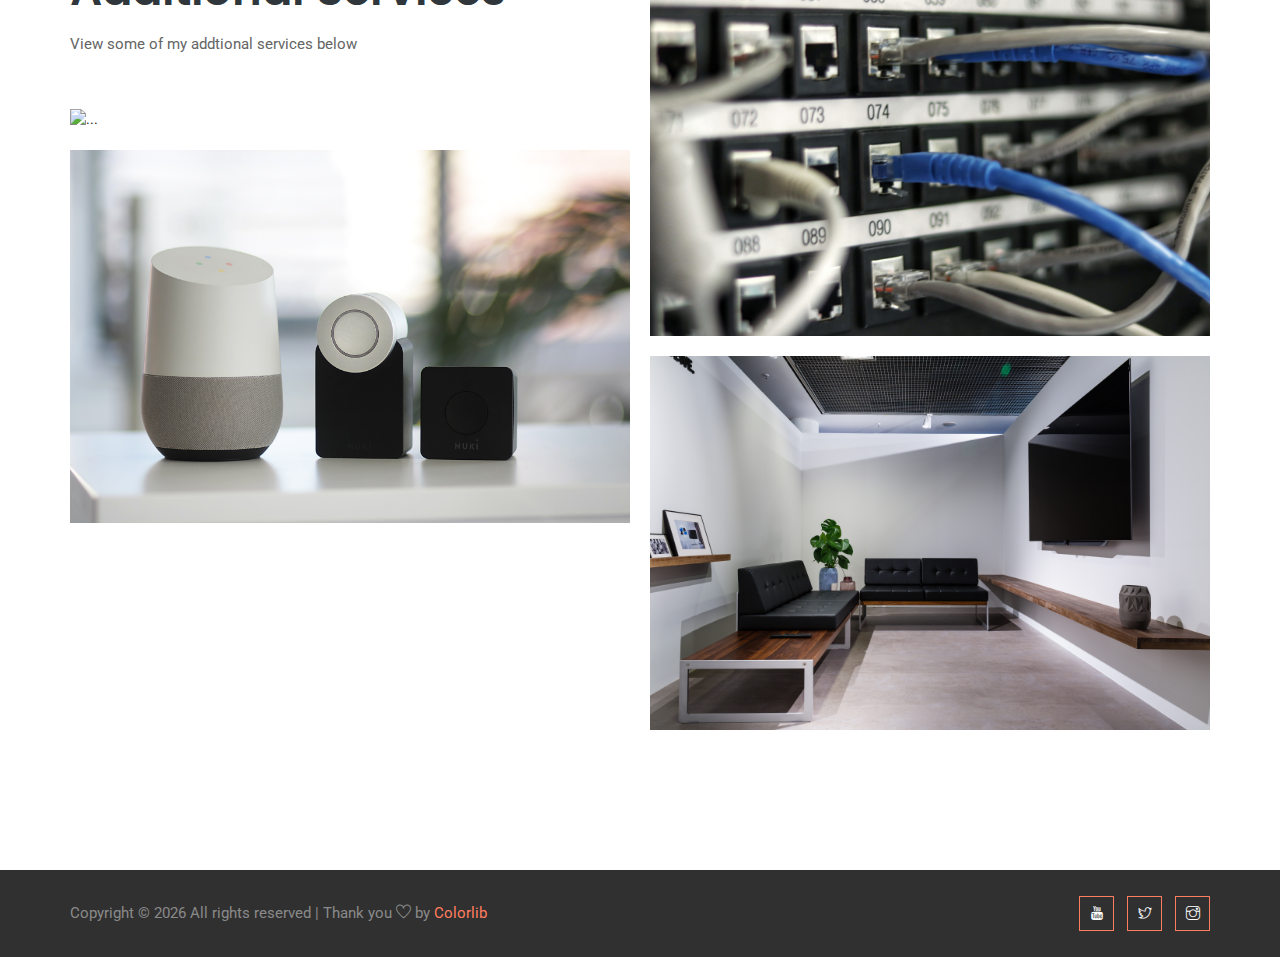
==== commit 48d305ef: "more updates to services page" ====
--- a/index.html
+++ b/index.html
@@ -216,7 +216,7 @@
                         <div class="card">
                             <blockquote class="blockquote mb-0">
                                 <h2>Additional Services</h2>
-                                <p>Male bring land. Dominion over can yielding his moveth under him is. Multiply which firmament</p>
+                                <p>View some of my addtional services below</p>
                             </blockquote>
                         </div>
                         <div class="card">
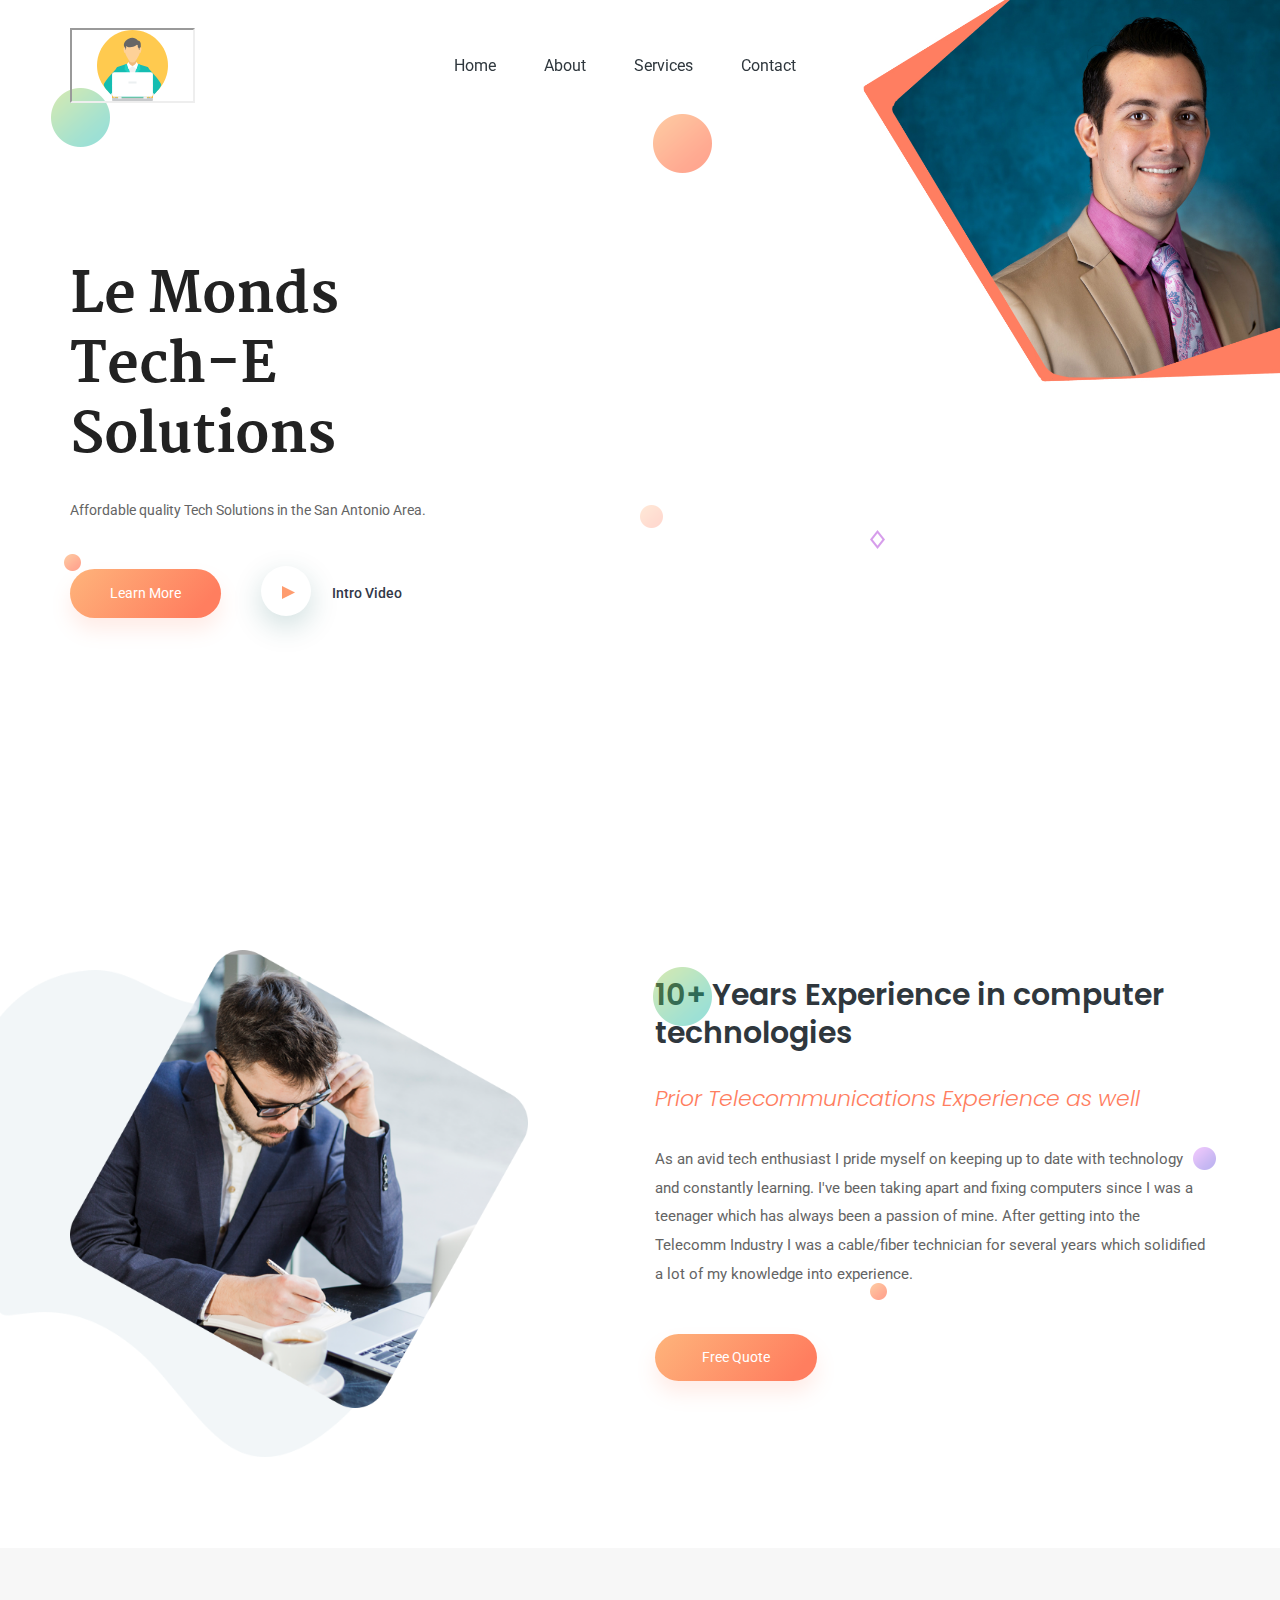
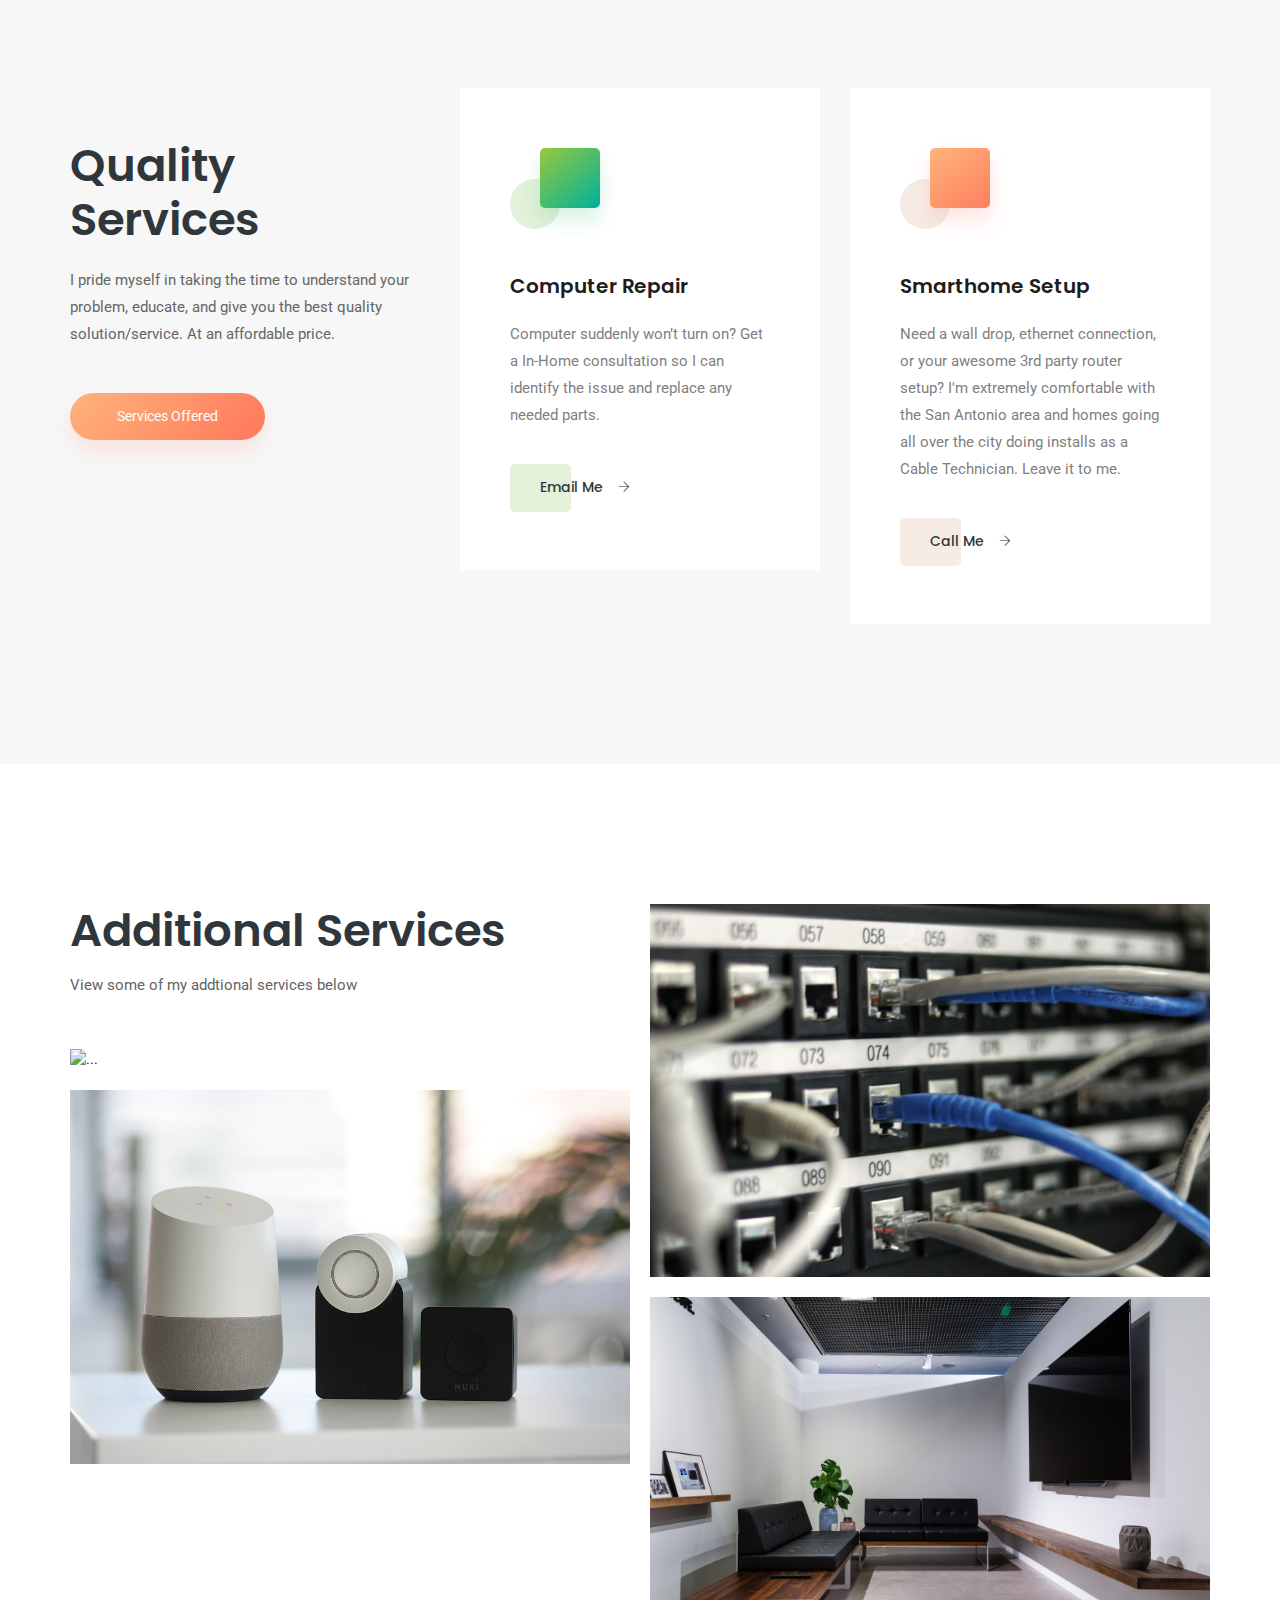
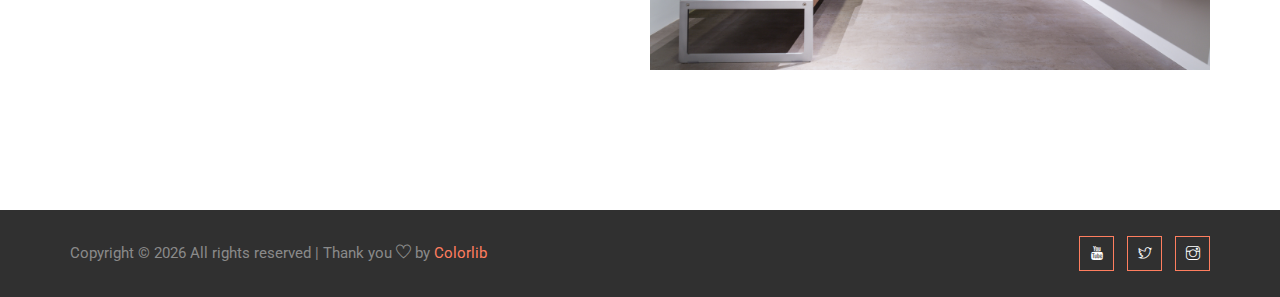
==== commit fa28ea80: "commented out the review section due to not having any reviews yet" ====
--- a/index.html
+++ b/index.html
@@ -29,7 +29,7 @@
                                     <a class="nav-link" href="index.html">Home</a>
                                 </li>
                                 <li class="nav-item">
-                                    <a class="nav-link" href="about.html">About</a>
+                                    <a class="nav-link" href="#">About</a>
                                 </li>
                                 <li class="nav-item">
                                     <a class="nav-link" href="service.html">Services</a>
@@ -133,8 +133,11 @@
                 </div>
             </div>
         </div>
-    </section><!-- upcoming_event part start-->
+    </section>
+    <!-- upcoming_event part start-->
     <!--::review_part start::-->
+
+<!-- comment out until get reviews pt.1
     <section class="review_part padding_top">
         <div class="container">
             <div class="row justify-content-center">
@@ -147,6 +150,8 @@
             </div>
             <div class="row justify-content-center">
                 <div class="col-lg-6 col-xl-5">
+-->
+
                     <!-- THUMBNAILS 
                     <div class="slider-nav-thumbnails">
                         <div class="slider-thumbnails">
@@ -165,7 +170,7 @@
                 </div>
                 <div class="col-lg-10">
                 -->
-                    <!-- MAIN SLIDES -->
+                    <!-- MAIN SLIDES comment out until get reviews pt.2
                     <div class="slider">
                         <div data-index="1">
                             <div class="client_review_text text-center">
@@ -206,7 +211,9 @@
             <div class="hero-app-3 custom-animation2"><img alt="" src="img/animate_icon/icon_8.png"></div>
             <div class="hero-app-8 custom-animation"><img alt="" src="img/animate_icon/icon_3.png"></div>
         </div>
-    </section><!--::blog_part end::-->
+    </section>
+    -->
+    <!--::blog_part end::-->
     <!-- portfolio_part start-->
     <section class="portfolio_part section_padding">
         <div class="container">
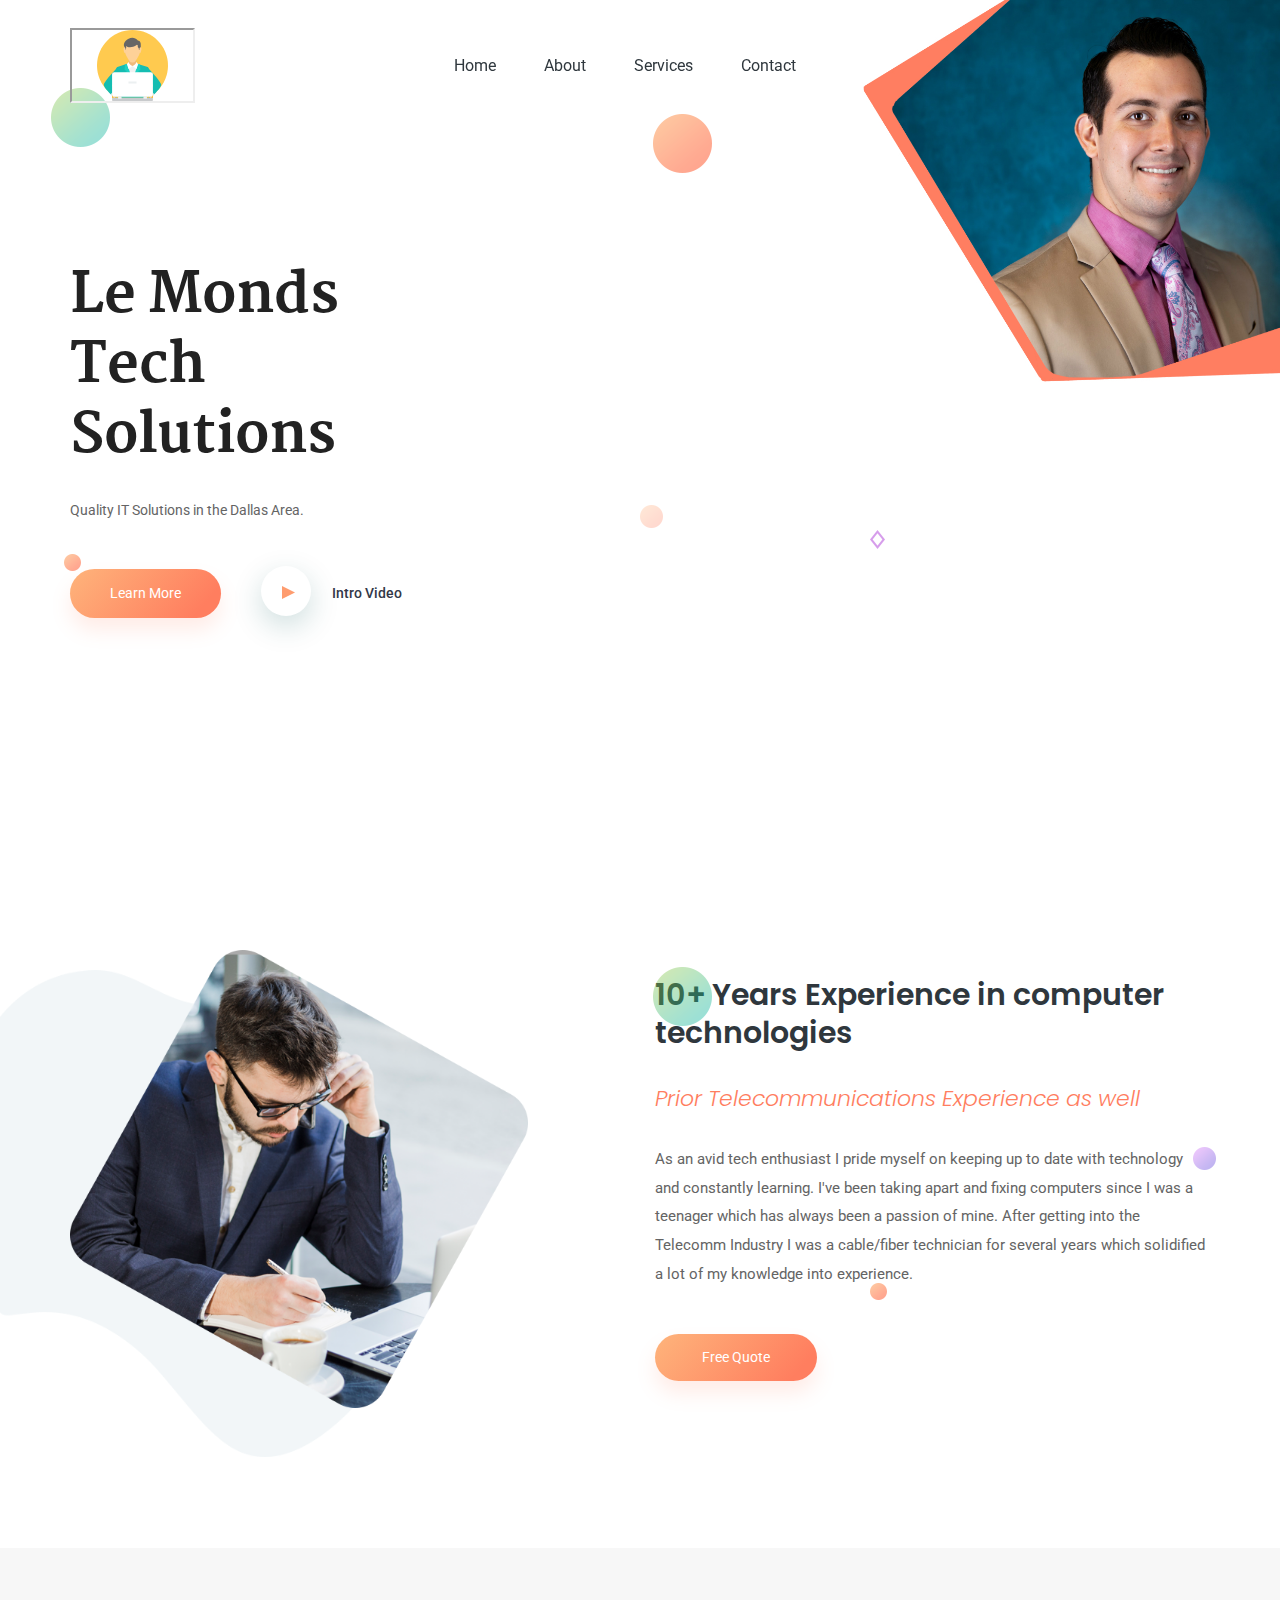
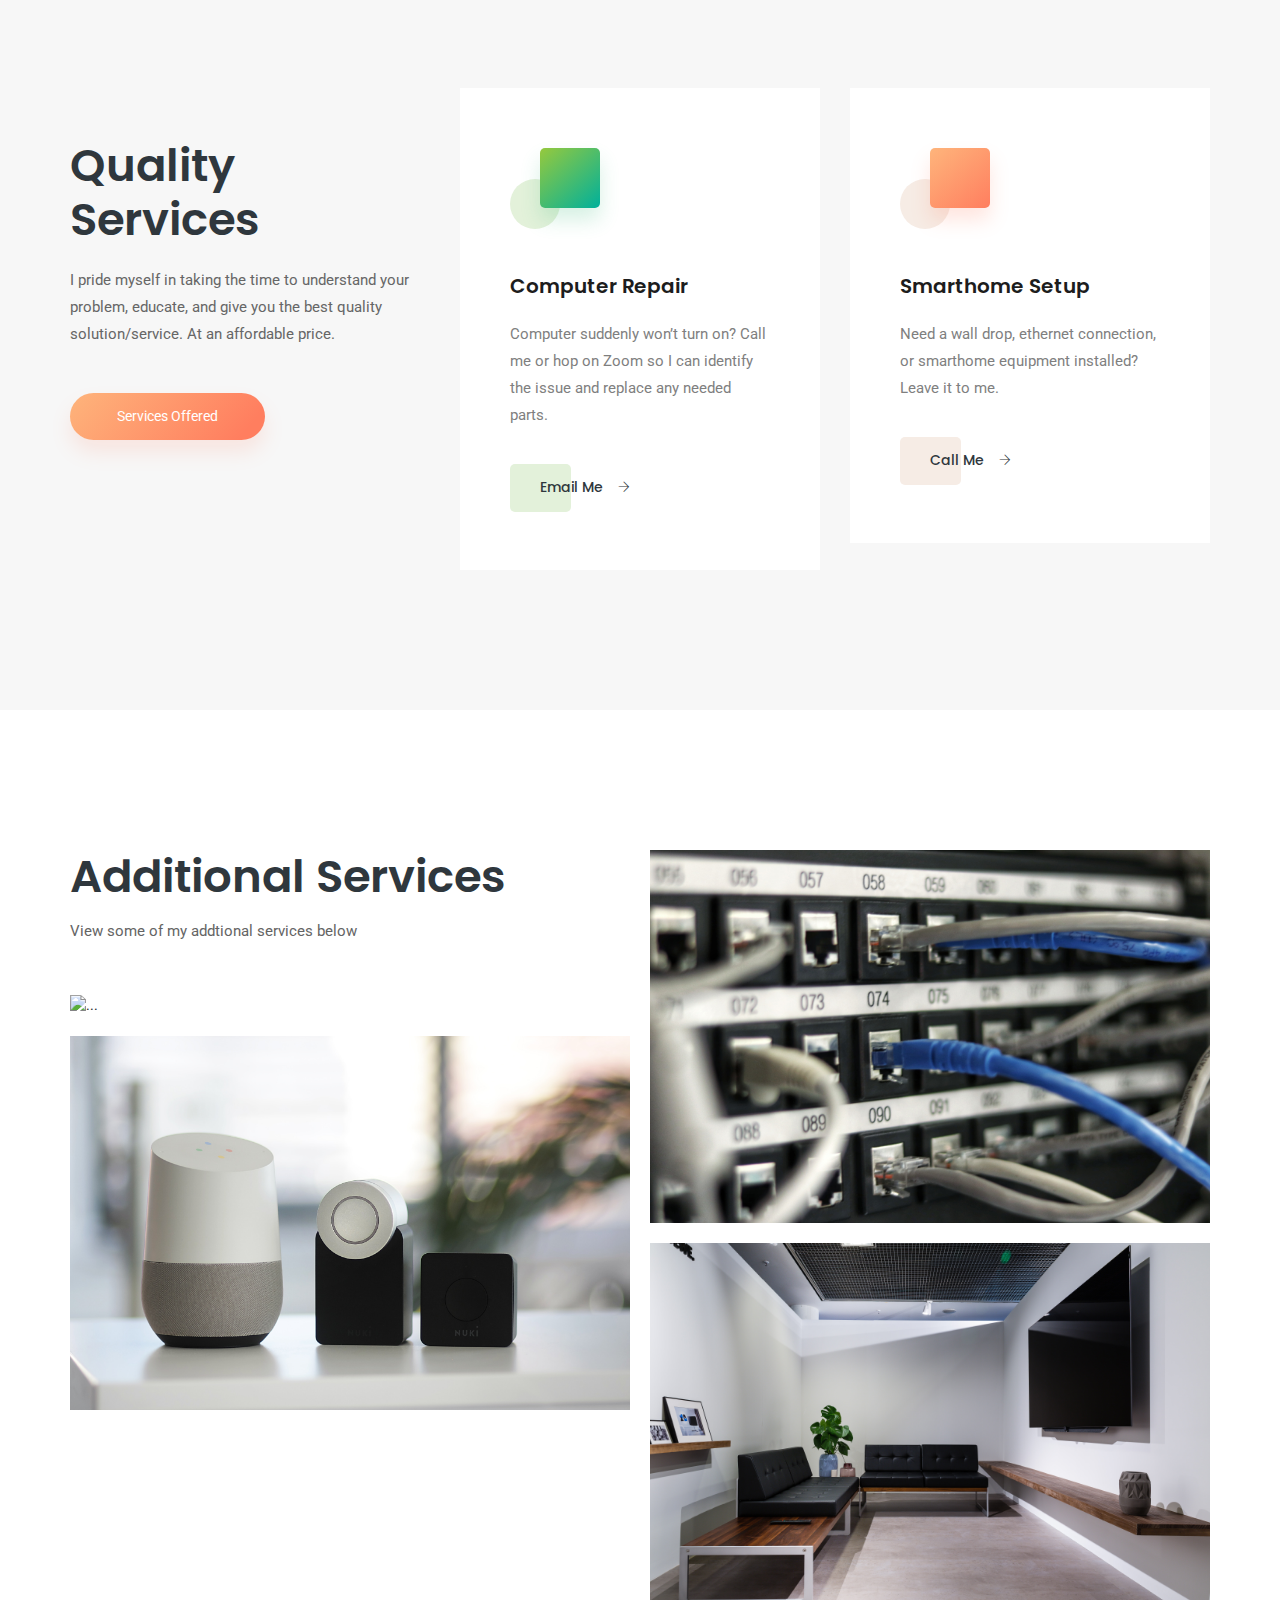
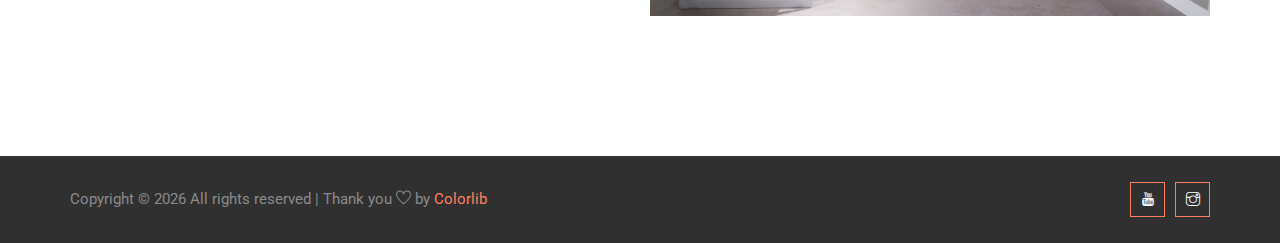
==== commit d12c9ba0: "Updates 05Mar2024" ====
--- a/index.html
+++ b/index.html
@@ -73,9 +73,9 @@
                     <div class="banner_text">
                         <div class="banner_text_iner">
                             <h1>Le Monds<br>
-                            Tech-E<br>
+                            Tech<br>
                             Solutions</h1>
-                            <p>Affordable quality Tech Solutions in the San Antonio Area.</p><a class="btn_1" href="#">learn more</a> <a class="popup-youtube video_popup" href="https://www.youtube.com/watch?v=pBFQdxA-apI"><span><img alt="" src="img/icon/play.svg"></span> Intro Video</a>
+                            <p>Quality IT Solutions in the Dallas Area.</p><a class="btn_1" href="#">learn more</a> <a class="popup-youtube video_popup" href="https://robertlemonds.github.io"><span><img alt="" src="img/icon/play.svg"></span> Intro Video</a>
                         </div>
                     </div>
                 </div>
@@ -121,14 +121,14 @@
                     <div class="single_service_part">
                         <span class="single_service_icon"><i class="flaticon-growth"></i></span>
                         <h4>Computer Repair</h4>
-                        <p>Computer suddenly won’t turn on? Get a In-Home consultation so I can identify the issue and replace any needed parts.</p><a class="btn_3" href="mailto:robertlemondsortiz@me.com">Email Me <i class="ti-arrow-right"></i></a>
+                        <p>Computer suddenly won’t turn on? Call me or hop on Zoom so I can identify the issue and replace any needed parts.</p><a class="btn_3" href="mailto:robertlemondsortiz@me.com">Email Me <i class="ti-arrow-right"></i></a>
                     </div>
                 </div>
                 <div class="col-sm-6 col-xl-4">
                     <div class="single_service_part single_service_part_2">
                         <span class="single_service_icon style_icon"><i class="flaticon-wallet"></i></span>
                         <h4>Smarthome Setup</h4>
-                        <p>Need a wall drop, ethernet connection, or your awesome 3rd party router setup? I'm extremely comfortable with the San Antonio area and homes going all over the city doing installs as a Cable Technician. Leave it to me.</p><a class="btn_3 service_btn" href="tel:210-504-9610">Call Me <i class="ti-arrow-right"></i></a>
+                        <p>Need a wall drop, ethernet connection, or smarthome equipment installed? Leave it to me.</p><a class="btn_3 service_btn" href="tel:210-504-9610">Call Me <i class="ti-arrow-right"></i></a>
                     </div>
                 </div>
             </div>
@@ -231,7 +231,7 @@
                             <div class="card-body">
                                 <a href="service.html">
                                 <h5 class="card-title">Computer Repair</h5></a>
-                                <p class="card-text">Hard Drive replacement, RAM installation, data recovery, and more.</p>
+                                <p class="card-text">Hard Drive upgrades, RAM installation, GPU swaps and more.</p>
                             </div>
                         </div>
                         <div class="card">
@@ -239,7 +239,7 @@
                             <div class="card-body">
                                 <a href="service.html">
                                 <h5 class="card-title">Smarthome Device Setup/Installation</h5></a>
-                                <p class="card-text">Need help with that new Alexa, Ring, Nest or Roku? I'll make sure to set it up properly and educate.</p>
+                                <p class="card-text">Ring, Nest, Wi-Fi upgrade? I'll make sure to set it up and educate.</p>
                             </div>
                         </div>
                         <div class="card">
@@ -247,15 +247,15 @@
                             <div class="card-body">
                                 <a href="service.html">
                                 <h5 class="card-title">Home Networking</h5></a>
-                                <p class="card-text">Many older homes need new wiring to keep up in this techie world! I will do ethernet/cable wiring for you.</p>
+                                <p class="card-text">Many older homes either need their wiring cleaned up or updated! I do ethernet/cable wiring for you.</p>
                             </div>
                         </div>
                         <div class="card">
                             <img alt="..." class="card-img-top" src="img/gallery/tv-mount.jpg">
                             <div class="card-body">
                                 <a href="service.html">
-                                <h5 class="card-title">TV Mounting</h5></a>
-                                <p class="card-text">Not sure how to mount or just want help? Give me a shout.</p>
+                                <h5 class="card-title">Cable Management</h5></a>
+                                <p class="card-text">I'll clean up your TV/Audio, Office, or Gaming Wires.</p>
                             </div>
                         </div>
                     </div>
@@ -448,7 +448,7 @@
                 document.write(new Date().getFullYear());
                 </script> All rights reserved | Thank you <i aria-hidden="true" class="ti-heart"></i> by <a href="https://colorlib.com" target="_blank">Colorlib</a> <!-- Link back to Colorlib can't be removed. Template is licensed under CC BY 3.0. --></p>
                 <div class="col-lg-4 col-md-12 text-center text-lg-right footer-social">
-                    <a href="#"><i class="ti-youtube"></i></a> <a href="https://twitter.com/mousepotatobob"><i class="ti-twitter"></i></a> <a href="https://www.instagram.com/lemondstechsolutions/"><i class="ti-instagram"></i></a>
+                    <a href="#"><i class="ti-youtube"></i></a><a href="https://www.instagram.com/lemondstechsolutions/"><i class="ti-instagram"></i></a>
                 </div>
             </div>
         </div>
